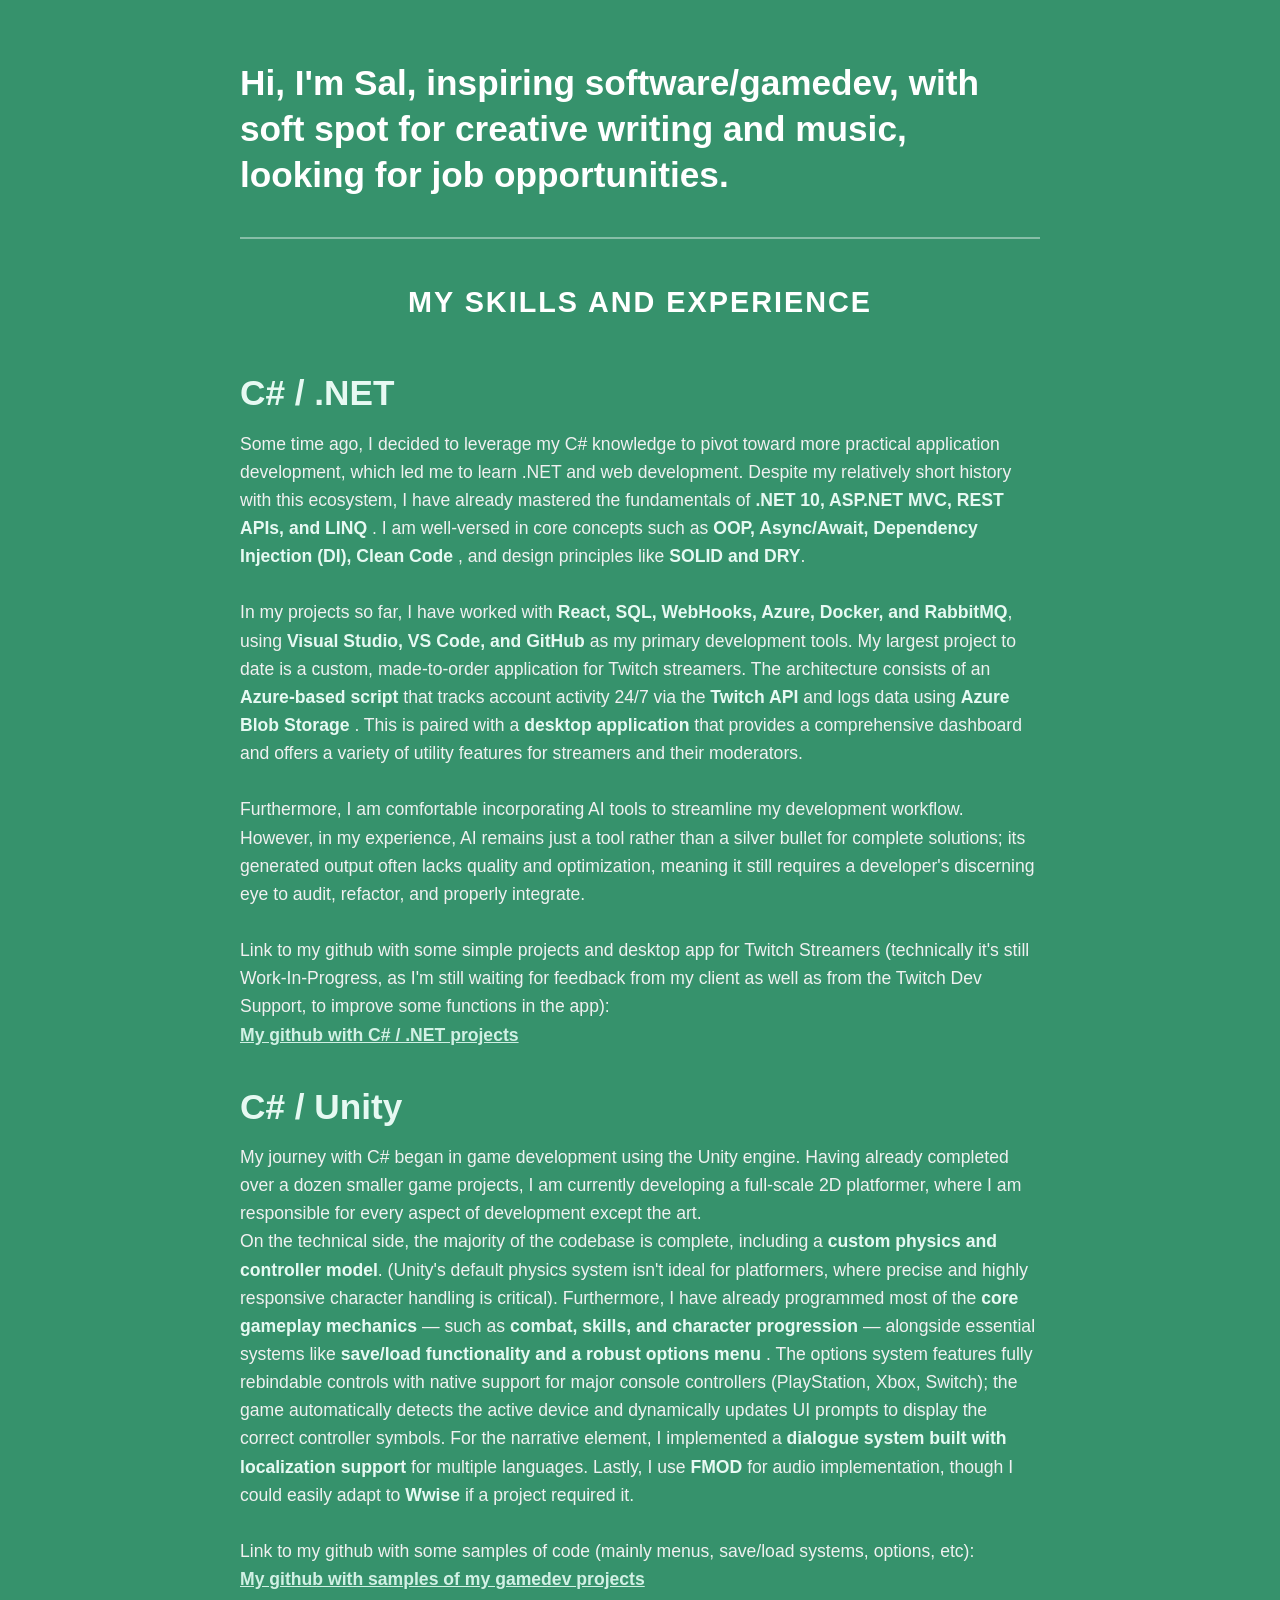
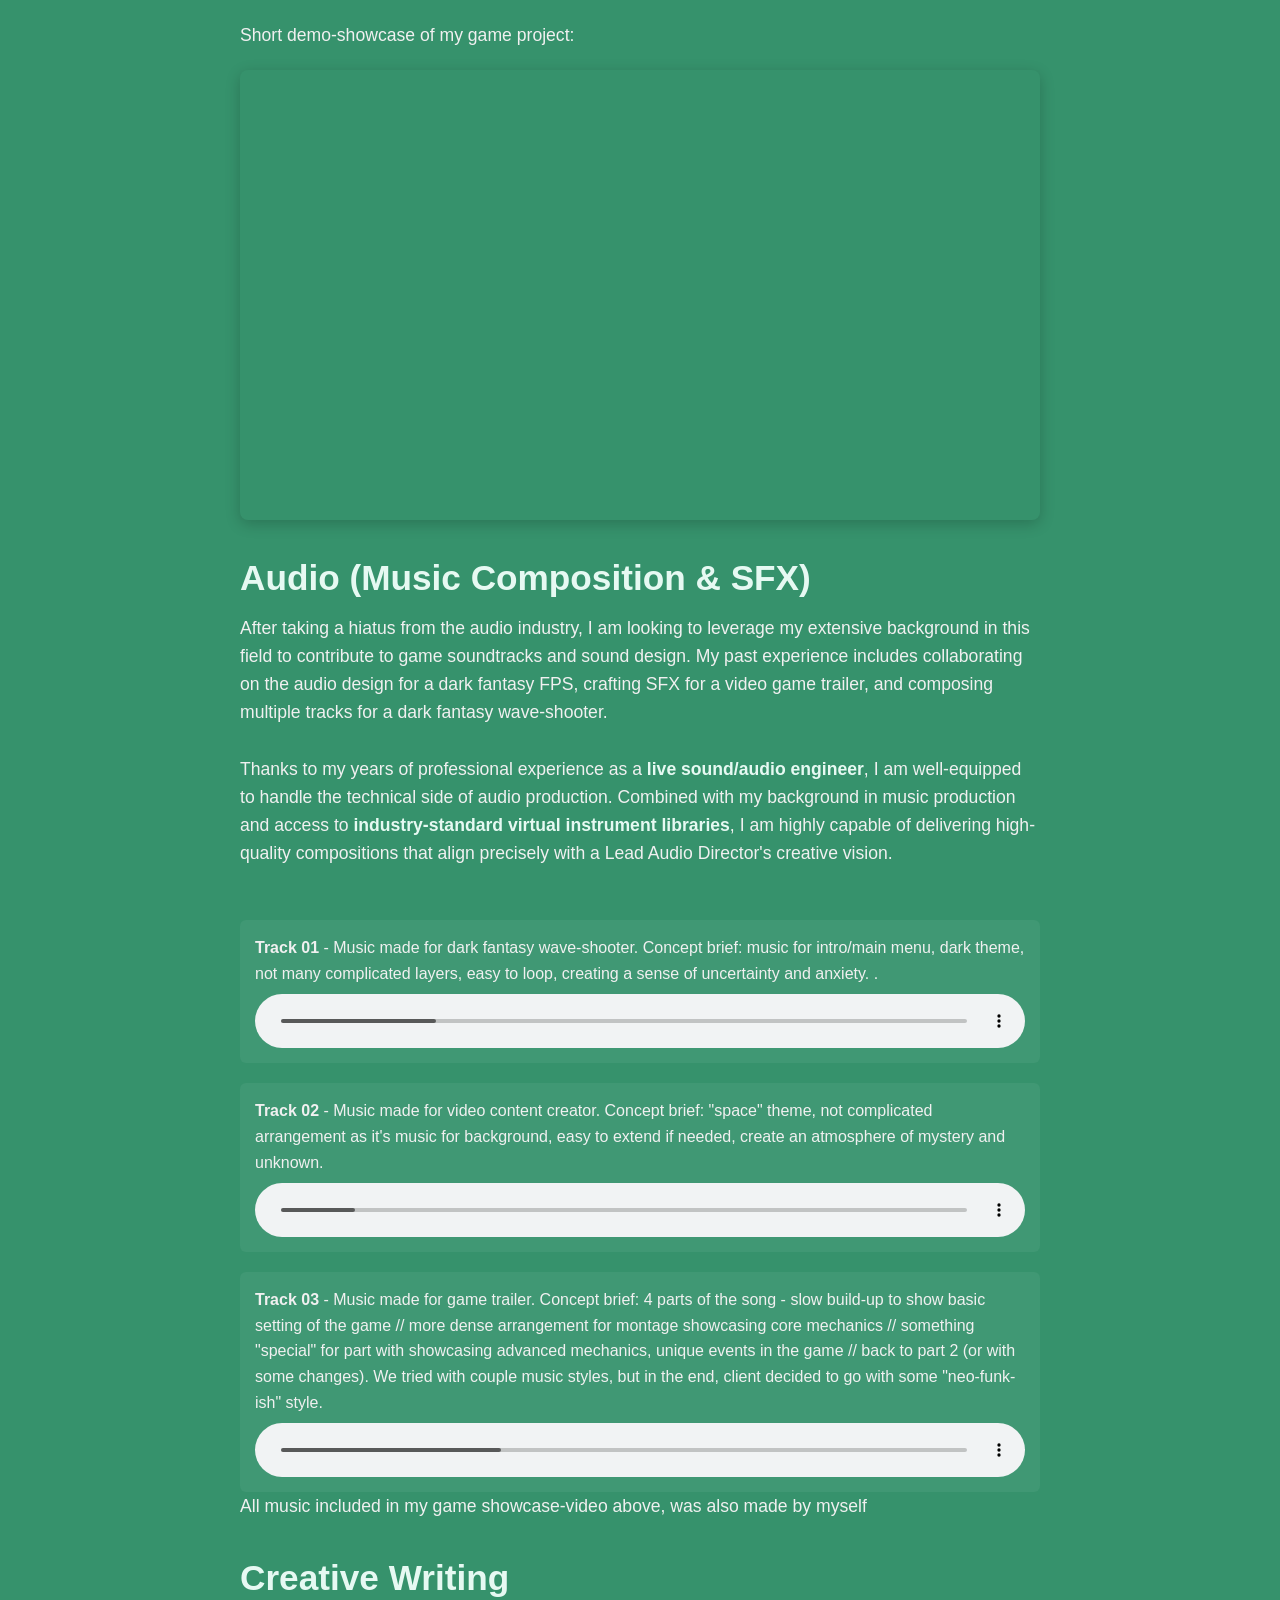
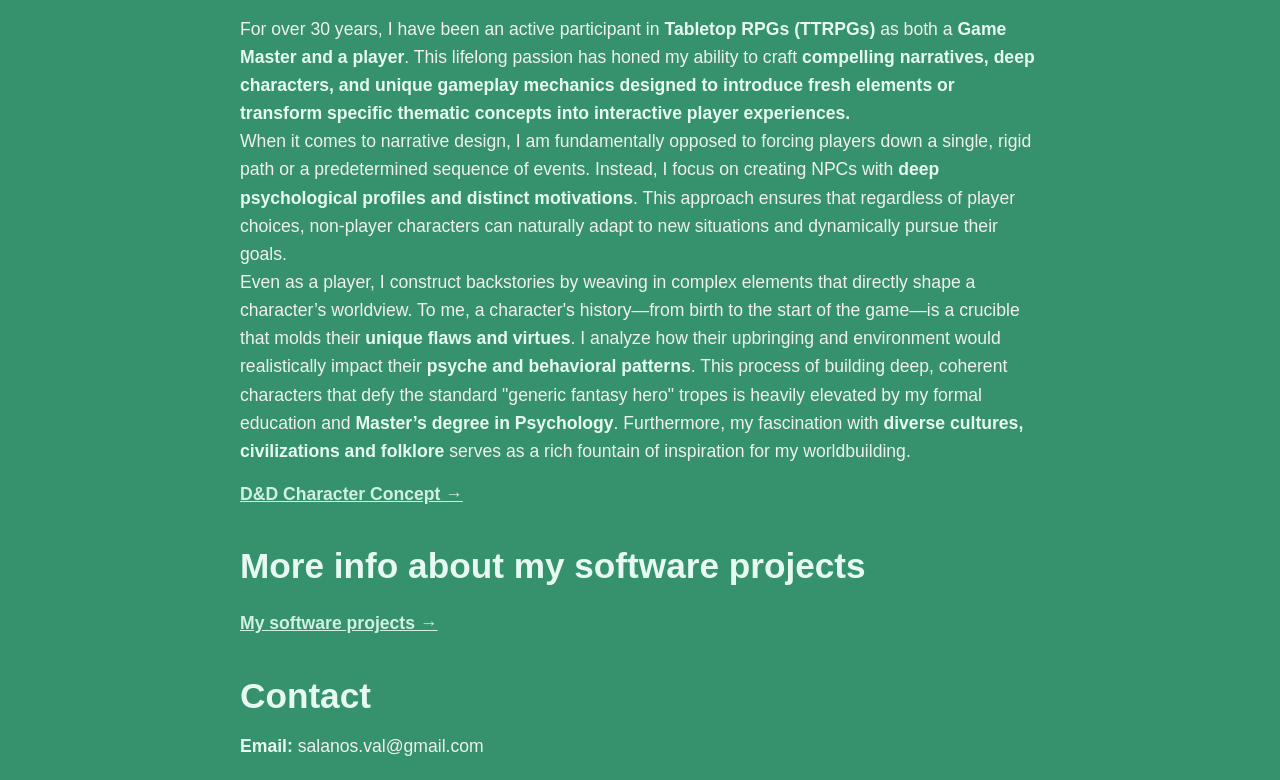
==== index.html @ 5cb264fe "Add files via upload" ====
<!DOCTYPE html>
<html lang="en">

<head>
    <meta charset="UTF-8">
    <meta name="viewport" content="width=device-width, initial-scale=1.0">
    <title>Sal - Portfolio</title>
    <!-- CSS Connection-->
    <link rel="stylesheet" href="style.css">
</head>

<body>

    <!-- Main container -->
    <div class="container">

        <!-- Title -->
        <header>
            <h1>Hi, I'm Sal, inspiring software/gamedev, with soft spot for creative writing and music, looking for job
                opportunities.</h1>
        </header>

        <hr>

        <!-- Main content -->
        <main>
            <h2 class="section-title">My skills and experience</h2>

            <section class="skills-container">

                <!-- Paragraph 1 -->
                <div class="skill-box">
                    <h3>C# / .NET</h3>
                    <p>Some time ago, I decided to leverage my C# knowledge to pivot toward more practical application
                        development, which led me to learn .NET and web development. Despite my relatively short history
                        with this ecosystem, I have already mastered the fundamentals of <strong>.NET 10, ASP.NET MVC,
                            REST APIs, and LINQ </strong>. I am well-versed in core concepts such as <strong>OOP,
                            Async/Await, Dependency Injection (DI), Clean Code </strong>, and design principles like
                        <strong>SOLID and DRY</strong>. <br><br>
                        In my projects so far, I have worked with <strong>React, SQL, WebHooks, Azure, Docker, and
                            RabbitMQ</strong>, using <strong>Visual Studio, VS Code, and GitHub </strong> as my primary
                        development tools. My largest project to date is a custom, made-to-order application for Twitch
                        streamers. The architecture consists of an <strong>Azure-based script </strong> that tracks
                        account activity 24/7 via the <strong>Twitch API </strong>and logs data using <strong>Azure Blob
                            Storage </strong>. This is paired with a <strong>desktop application </strong> that provides
                        a comprehensive dashboard and offers a variety of utility features for streamers and their
                        moderators. <br><br>
                        Furthermore, I am comfortable incorporating AI tools to streamline my development workflow.
                        However, in my experience, AI remains just a tool rather than a silver bullet for complete
                        solutions; its generated output often lacks quality and optimization, meaning it still requires
                        a developer's discerning eye to audit, refactor, and properly integrate. <br><br>
                        Link to my github with some simple projects and desktop app for Twitch Streamers (technically
                        it's still Work-In-Progress, as I'm still waiting for feedback from my client as well
                        as from the Twitch Dev Support, to improve some functions in the app): <br>
                        <a href="https://github.com/Sal-val" target="_blank" rel="noopener noreferrer">My github with C#
                            / .NET projects</a>
                    </p>
                </div>

                <!-- Paragraph 2 -->
                <div class="skill-box">
                    <h3>C# / Unity</h3>
                    <p>My journey with C# began in game development using the Unity engine. Having already completed
                        over a dozen smaller game projects, I am currently developing a full-scale 2D platformer, where
                        I am responsible for every aspect of development except the art.<br>
                        On the technical side, the majority of the codebase is complete, including a <strong>custom
                            physics and controller model</strong>. (Unity's default physics system isn't ideal for
                        platformers, where precise and highly responsive character handling is critical). Furthermore, I
                        have already programmed most of the <strong>core gameplay mechanics</strong> — such as
                        <strong>combat, skills, and character progression </strong> — alongside essential systems like
                        <strong>save/load functionality and a robust options menu</strong> . The options system features
                        fully rebindable controls with native support for major console controllers (PlayStation, Xbox,
                        Switch); the game automatically detects the active device and dynamically updates UI prompts to
                        display the correct controller symbols. For the narrative element, I implemented a
                        <strong>dialogue system built with localization support </strong> for multiple languages.
                        Lastly, I use <strong>FMOD </strong> for audio implementation, though I could easily adapt to
                        <strong>Wwise</strong> if a project required it.<br><br>
                        Link to my github with some samples of code (mainly menus, save/load systems, options, etc):
                        <br>
                        <a href="https://github.com/SalFP/GameSystemsDemo" target="_blank" rel="noopener noreferrer">My
                            github with samples of my gamedev projects</a> <br><br>
                        Short demo-showcase of my game project:
                    <div class="video-container">
                        <iframe src="https://www.youtube.com/embed/nb6JgPd97Bw?si=UVcmjcU9KW0MwGt6"
                            allowfullscreen></iframe>
                    </div>
                    </p>
                </div>

                <!-- Paragraph 3 -->
                <div class="skill-box">
                    <h3>Audio (Music Composition & SFX)</h3>
                    <p>After taking a hiatus from the audio industry, I am looking to leverage my extensive background
                        in this field to contribute to game soundtracks and sound design. My past experience includes
                        collaborating on the audio design for a dark fantasy FPS, crafting SFX for a video game trailer,
                        and composing multiple tracks for a dark fantasy wave-shooter.<br><br>
                        Thanks to my years of professional experience as a<strong> live sound/audio engineer</strong>, I
                        am well-equipped to handle the technical side of audio production. Combined with my background
                        in music production and access to <strong>industry-standard virtual instrument
                            libraries</strong>, I am highly capable of delivering high-quality compositions that align
                        precisely with a Lead Audio Director's creative vision.<br><br></p>

                    <div class="audio-tracks-container">

                        <!-- Track 1 -->
                        <div class="audio-item">
                            <span class="audio-track-title"><strong>Track 01</strong> - Music made for dark fantasy
                                wave-shooter. Concept brief: music for intro/main menu, dark theme, not many complicated
                                layers, easy to loop, creating a sense of uncertainty and anxiety.
                                .</span>
                            <audio controls>
                                <source src="audio/intro.mp3" type="audio/mp3">
                                Your browser doesn't support audio player.
                            </audio>
                        </div>

                        <!-- Track 2 -->
                        <div class="audio-item">
                            <span class="audio-track-title"><strong>Track 02</strong> - Music made for video content
                                creator. Concept brief: "space" theme, not complicated arrangement as it's music for
                                background, easy to extend if needed, create an atmosphere of mystery and unknown.
                            </span>
                            <audio controls>
                                <source src="audio/sr.mp3" type="audio/mp3">
                                Your browser doesn't support audio player.
                            </audio>
                        </div>

                        <!-- Track 3 -->
                        <div class="audio-item">
                            <span class="audio-track-title"><strong>Track 03</strong> - Music made for game trailer.
                                Concept brief: 4 parts of the song - slow build-up to show basic setting of the game //
                                more dense arrangement for montage showcasing core mechanics // something "special" for
                                part with showcasing advanced mechanics, unique events in the game // back to part 2 (or
                                with some changes). We tried with couple music styles, but in the end, client decided to
                                go with some "neo-funk-ish" style.
                            </span>
                            <audio controls>
                                <source src="audio/trailer.mp3" type="audio/mp3">
                                Your browser doesn't support audio player.
                            </audio>
                        </div>

                    </div>
                    <p>All music included in my game showcase-video above, was also made by myself</p>
                </div>

                <!-- Paragraph 4 -->
                <div class="skill-box">
                    <h3>Creative Writing</h3>
                    <p>For over 30 years, I have been an active participant in <strong>Tabletop RPGs (TTRPGs)</strong>
                        as both a <strong>Game
                            Master and a player</strong>. This lifelong passion has honed my ability to craft
                        <strong>compelling narratives,
                            deep characters, and unique gameplay mechanics designed to introduce fresh elements or
                            transform
                            specific thematic concepts into interactive player experiences.</strong><br>
                        When it comes to narrative design, I am fundamentally opposed to forcing players down a single,
                        rigid path or a predetermined sequence of events. Instead, I focus on creating NPCs with
                        <strong>deep
                            psychological profiles and distinct motivations</strong>. This approach ensures that
                        regardless of player
                        choices, non-player characters can naturally adapt to new situations and dynamically pursue
                        their goals.<br>
                        Even as a player, I construct backstories by weaving in complex elements that directly shape a
                        character’s worldview. To me, a character's history—from birth to the start of the game—is a
                        crucible that molds their <strong>unique flaws and virtues</strong>. I analyze how their
                        upbringing and
                        environment would realistically impact their <strong>psyche and behavioral patterns</strong>.
                        This process of
                        building deep, coherent characters that defy the standard "generic fantasy hero" tropes is
                        heavily elevated by my formal education and <strong>Master’s degree in Psychology</strong>.
                        Furthermore, my
                        fascination with <strong>diverse cultures, civilizations and folklore </strong>serves as a rich
                        fountain of inspiration for
                        my worldbuilding.</p>
                    <p style="margin-top: 15px;">
                        <a href="dndcharacterconcept.html">D&D Character Concept &rarr;</a>
                    </p>
                </div>

                <!-- Paragraph 5 -->
                <div class="skill-box">
                    <h3>More info about my software projects</h3>
                    <p style="margin-top: 15px;">
                        <a href="SMS.html">My software projects &rarr;</a>
                    </p>
                </div>


                <!-- Paragraph 6 -->
                <div class="skill-box">
                    <h3>Contact</h3>
                    <p><strong>Email:</strong> salanos.val@gmail.com</p>
                </div>

            </section>
        </main>

    </div>

</body>

</html>
---- style.css ----
/* Reset default browser margins */
* {
    margin: 0;
    padding: 0;
    box-sizing: border-box;
}

/* Global settings */
body {
    background-color: #36926c; 
    color: #ffffff; 
    font-family: 'Segoe UI', Tahoma, Geneva, Verdana, sans-serif; 
    line-height: 1.6;
    padding: 20px;
}

/* Main container */
.container {
    max-width: 800px;
    margin: 0 auto; 
    padding-top: 40px; 
}

/* H1 Header */
header h1 {
    font-size: 2.2rem;
    font-weight: bold;
    line-height: 1.3;
}

hr {
    border: 0;
    height: 2px;
    background-color: rgba(255, 255, 255, 0.4); 
    margin: 40px 0; 
}

/* Centered section title */
.section-title {
    text-align: center;
    font-size: 1.8rem;
    margin-bottom: 40px;
    text-transform: uppercase; 
    letter-spacing: 2px; 
}

/* Skills containers */
.skills-container {
    display: flex;
    flex-direction: column;
    gap: 30px; 
}

/* H3 Header */
.skill-box h3 {
    font-size: 2.2rem;
    font-weight: bold;
    margin-bottom: 8px;
    color: #e6f9f2;
}

/* Normal text */
.skill-box p {
    font-size: 1.1rem;
    color: #f0f0f0; 
}

/* Bold style */
.skill-box p strong {
    color: #e6f9f2; 
    font-weight: 700; 
}

/* RWD: Fit for mobiles (screens less than 600px) */
@media (max-width: 600px) {
    header h1 {
        font-size: 1.6rem; /* smaller title on mobiles */
    }
    
    .section-title {
        font-size: 1.4rem;
    }
}

/* YT container with 16:9 proportions */
.video-container {
    position: relative;
    padding-bottom: 56.25%; /* Proportions 16:9 (9 / 16 = 0.5625) */
    height: 0;
    overflow: hidden;
    margin-top: 20px; 
    border-radius: 8px; 
    box-shadow: 0 4px 15px rgba(0, 0, 0, 0.2); 
}

.video-container iframe {
    position: absolute;
    top: 0;
    left: 0;
    width: 100%;
    height: 100%;
    border: 0;
}

/* audio container */
.audio-tracks-container {
    margin-top: 25px;
    display: flex;
    flex-direction: column;
    gap: 20px; 
}

/* text + audio player */
.audio-item {
    display: flex;
    flex-direction: column;
    gap: 8px; 
    background-color: rgba(255, 255, 255, 0.05);
    padding: 15px;
    border-radius: 6px;
}

/* Song description */
.audio-track-title {
    font-size: 1rem;
    color: #f0f0f0;
}

/* Audio Player */
.audio-item audio {
    width: 100%; 
    display: block;
}

/* Style for links */
a {
    color: #d1f0e4; 
    text-decoration: underline; 
    font-weight: bold;
    transition: color 0.2s ease; 
}

/* mouseover */
a:hover {
    color: #ffffff; 
}

/* Back Button */
.back-btn {
    display: inline-block;
    text-decoration: none;
    background-color: rgba(255, 255, 255, 0.1);
    padding: 8px 16px;
    border-radius: 4px;
    font-size: 0.9rem;
    transition: background-color 0.2s ease, color 0.2s ease;
}

.back-btn:hover {
    background-color: #d1f0e4;
    color: #36926c; 
}

/* Creative Writing subpage formating */
.story-content h2 {
    font-size: 1.6rem;
    color: #d1f0e4;
    margin-bottom: 20px;
}

.story-content p {
    margin-bottom: 20px;
    font-size: 1.1rem;
    text-align: justify;
}

/* Scroll to Top Button */
#scrollToTopBtn {
    position: fixed;
    bottom: 30px;
    right: 30px;
    z-index: 99;
    background-color: #d1f0e4;
    color: #36926c;
    border: none;
    outline: none;
    cursor: pointer;
    width: 45px;
    height: 45px;
    border-radius: 50%; 
    font-size: 1.3rem;
    font-weight: bold;
    box-shadow: 0 4px 10px rgba(0, 0, 0, 0.3);
    
    opacity: 0;
    visibility: hidden;
    transition: opacity 0.3s ease, visibility 0.3s ease, transform 0.2s ease;
}

#scrollToTopBtn.show {
    opacity: 1;
    visibility: visible;
}

#scrollToTopBtn:hover {
    transform: scale(1.1); 
    background-color: #ffffff;
}



.inspiration-gallery {
    margin-top: 40px;
    margin-bottom: 60px; 
}

.gallery-title {
    font-size: 1.6rem;
    color: #d1f0e4;
    margin-bottom: 10px;
}

.gallery-intro {
    font-size: 1.1rem;
    margin-bottom: 30px;
    color: #f0f0f0;
}

/* Gallery container */
.gallery-grid {
    width: 100%;
    text-align: center; 
    letter-spacing: -4px; 
}

/* Image + description */
.gallery-item {
    display: inline-block;
    vertical-align: top;
    width: 31%; 
    margin: 1%;
    background-color: rgba(255, 255, 255, 0.05); 
    padding: 10px;
    border-radius: 6px;
    letter-spacing: normal; 
    text-align: left; 
    box-shadow: 0 4px 8px rgba(0, 0, 0, 0.15);
}

/* Gallery Image */
.gallery-item img {
    width: 100%;
    height: 200px; 
    object-fit: cover; 
    border-radius: 4px;
    display: block;
    margin-bottom: 10px;
}

/* Image description */
.gallery-caption {
    font-size: 0.9rem;
    color: #e0e0e0;
    line-height: 1.4;
    margin-bottom: 0 !important; 
}

/* RWD: Gallery resize for tablets */
@media (max-width: 768px) {
    .gallery-item {
        width: 48%; 
        margin: 1%;
    }
}

/* RWD: Gallery resize for mobiles */
@media (max-width: 480px) {
    .gallery-item {
        width: 98%; 
        margin: 1% 0;
    }
    .gallery-item img {
        height: auto; 
        max-height: 300px;
    }
}



.gallery-item img {
    cursor: zoom-in;
    transition: opacity 0.2s ease;
}

.gallery-item img:hover {
    opacity: 0.9; 
}

/* Modal background */
.modal {
    display: none; 
    position: fixed;
    z-index: 1000; 
    left: 0;
    top: 0;
    width: 100%;
    height: 100%;
    overflow: hidden;
    background-color: rgba(0, 0, 0, 0.9); 
    cursor: zoom-out; 
}

/* Zoomed in image */
.modal-content {
    margin: auto;
    display: block;
    position: absolute;
    top: 50%;
    left: 50%;
    transform: translate(-50%, -50%); 
    max-width: 90%; 
    max-height: 85%; 
    object-fit: contain; 
    border-radius: 4px;
    box-shadow: 0 4px 30px rgba(0, 0, 0, 0.5);
    
    animation: zoomIn 0.25s ease-out;
}

/* Close (x) button */
.modal-close {
    position: absolute;
    top: 20px;
    right: 35px;
    color: #ffffff;
    font-size: 40px;
    font-weight: bold;
    cursor: pointer;
    transition: color 0.2s ease;
    z-index: 1001;
}

.modal-close:hover {
    color: #d1f0e4;
}

/* Zoom in animation */
@keyframes zoomIn {
    from { transform: translate(-50%, -50%) scale(0.95); opacity: 0; }
    to { transform: translate(-50%, -50%) scale(1); opacity: 1; }
}

/* RWD: Resize image for mobiles */
@media (max-width: 480px) {
    .modal-content {
        max-width: 95%;
        max-height: 75%;
    }
    .modal-close {
        top: 15px;
        right: 20px;
        font-size: 35px;
    }
}
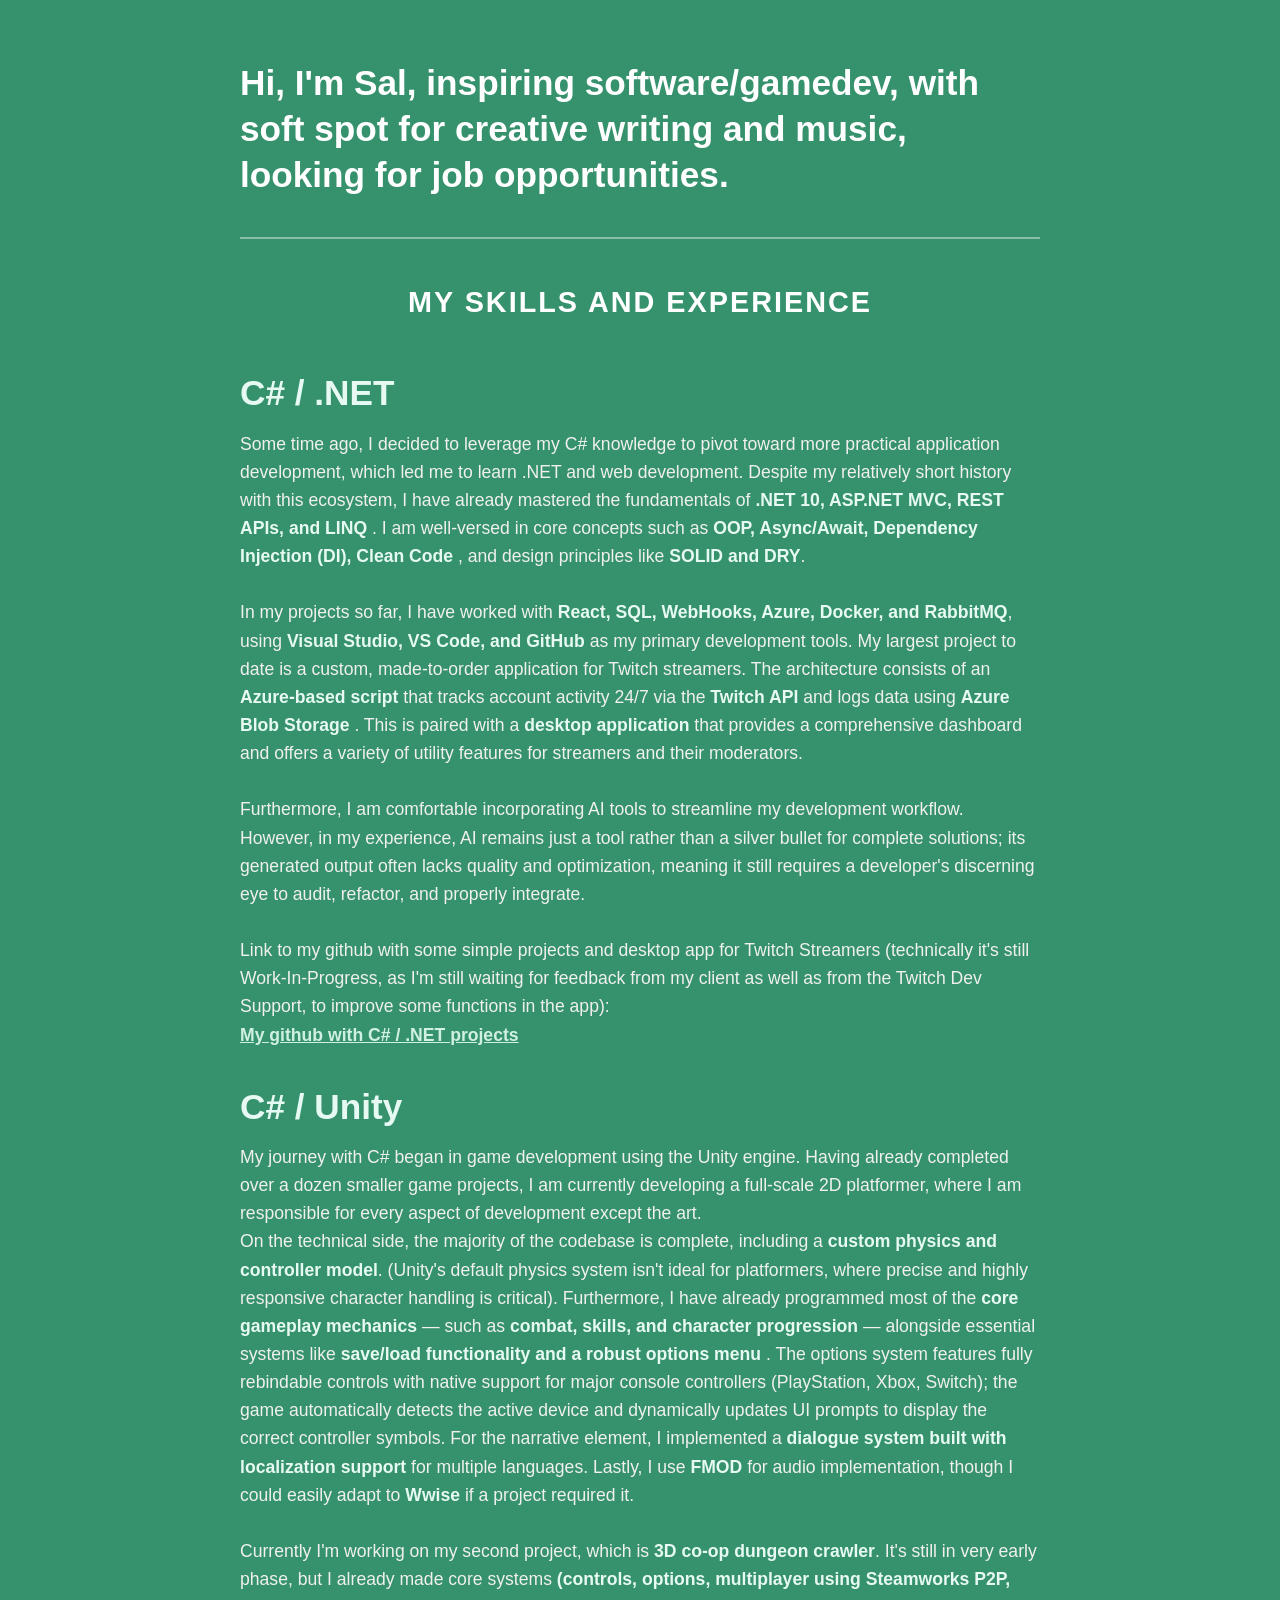
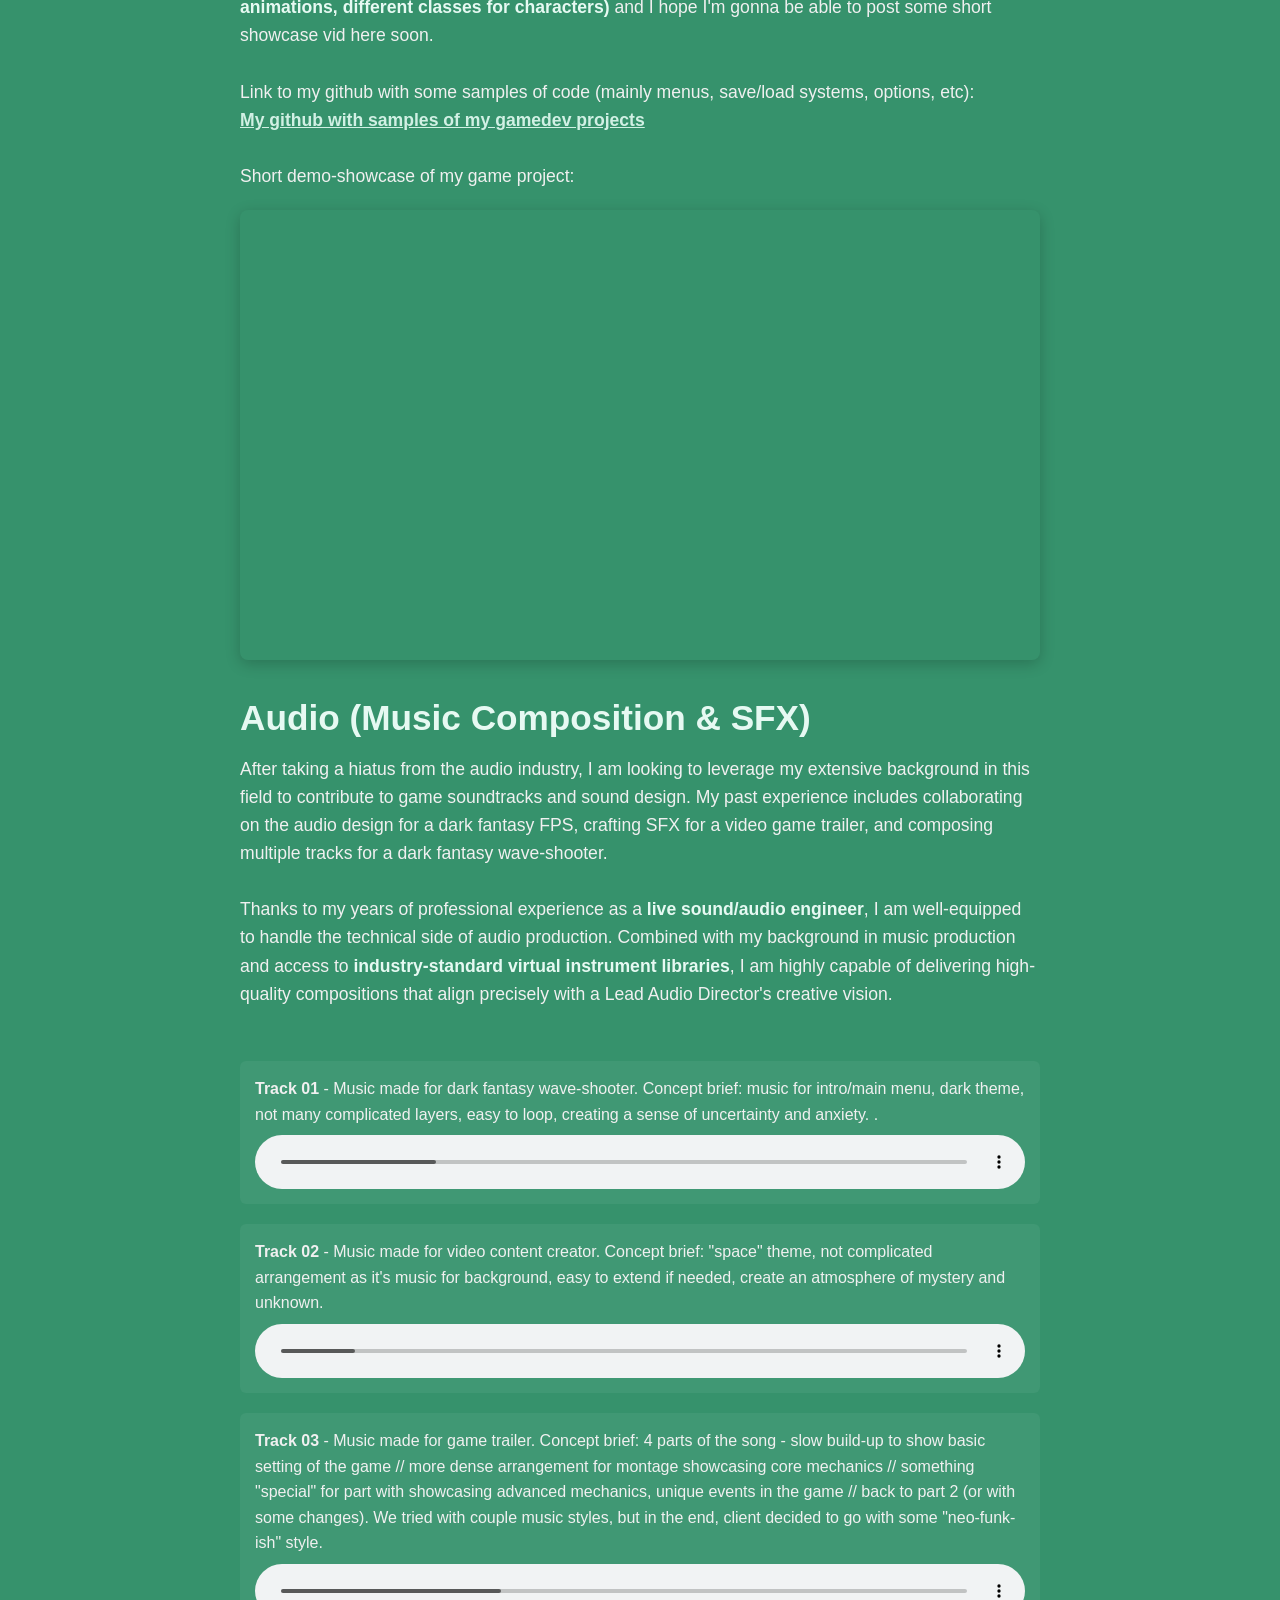
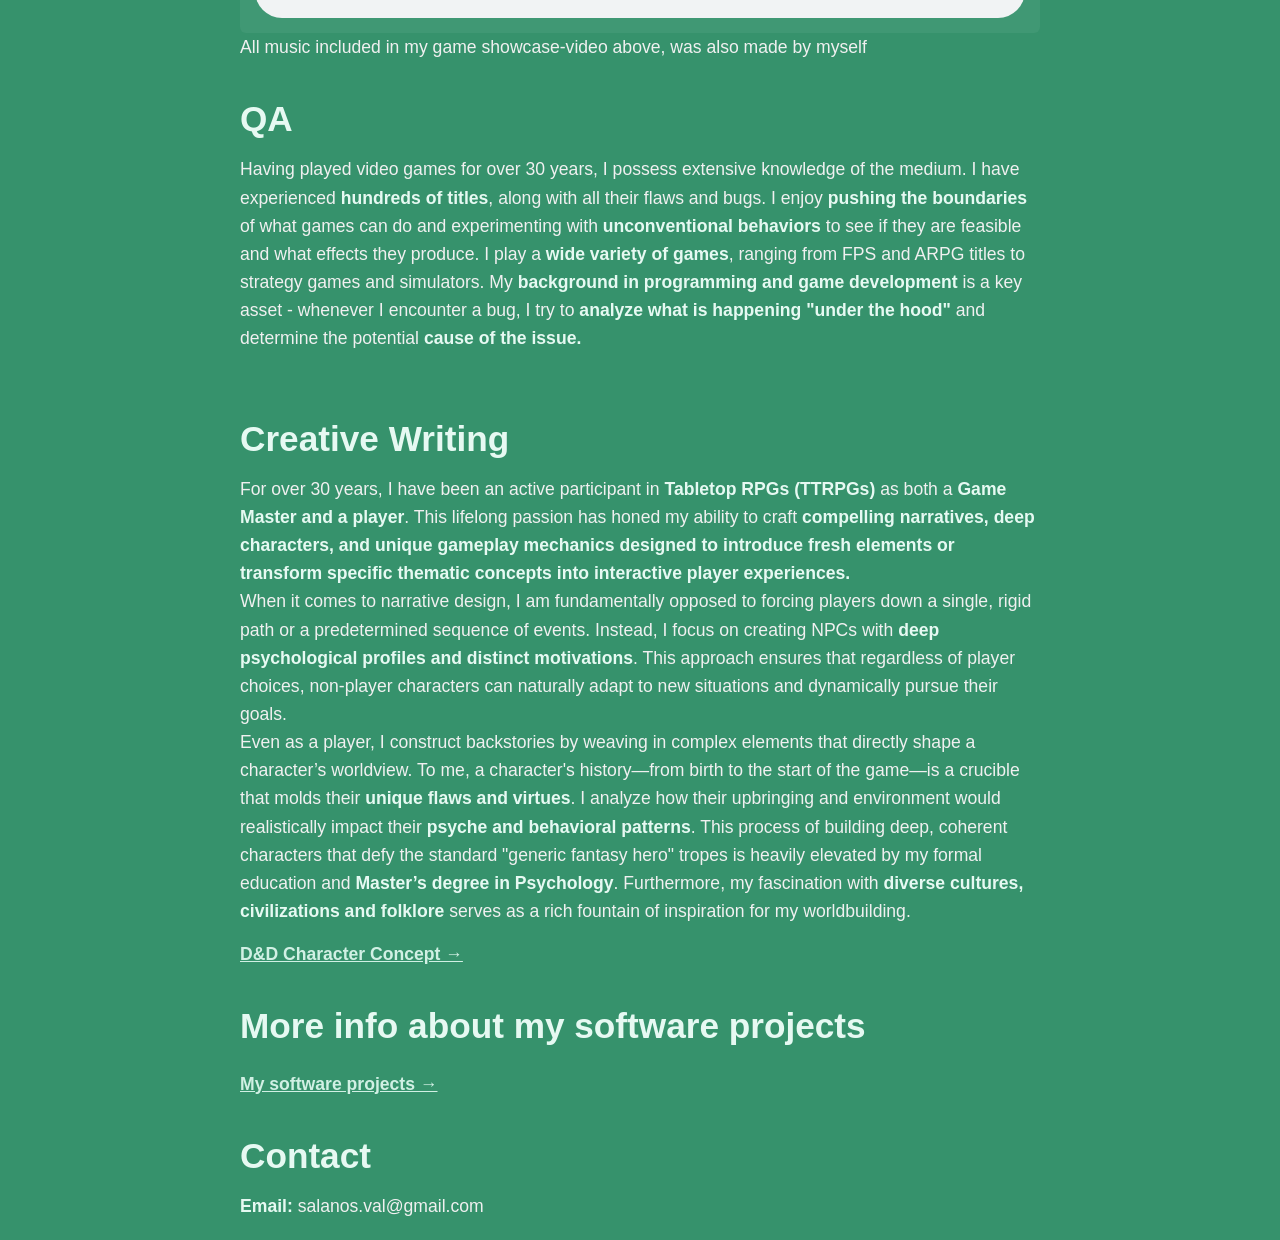
==== commit 37a0e00b: "Add files via upload" ====
--- a/index.html
+++ b/index.html
@@ -75,6 +75,10 @@
                         <strong>dialogue system built with localization support </strong> for multiple languages.
                         Lastly, I use <strong>FMOD </strong> for audio implementation, though I could easily adapt to
                         <strong>Wwise</strong> if a project required it.<br><br>
+                        Currently I'm working on my second project, which is <strong>3D co-op dungeon crawler</strong>. It's still in very 
+                        early phase, but I already made core systems <strong>(controls, options, multiplayer using Steamworks P2P, 
+                        animations, different classes for characters)</strong> and I hope I'm gonna be able to post some short 
+                        showcase vid here soon.<br><br>
                         Link to my github with some samples of code (mainly menus, save/load systems, options, etc):
                         <br>
                         <a href="https://github.com/SalFP/GameSystemsDemo" target="_blank" rel="noopener noreferrer">My
@@ -146,6 +150,20 @@
                 </div>
 
                 <!-- Paragraph 4 -->
+                <div class="skill-box">
+                    <h3>QA</h3>
+                    <p>Having played video games for over 30 years, I possess extensive knowledge of the medium. I have experienced 
+                        <strong>hundreds of titles</strong>, along with all their flaws and bugs. I enjoy <strong>pushing the boundaries 
+                        </strong>of what games can do and experimenting with <strong>unconventional behaviors</strong> to see if they 
+                        are feasible and what effects they produce. I play a <strong>wide variety of games</strong>, ranging from FPS 
+                        and ARPG titles to strategy games and simulators. My <strong>background in programming and game development</strong> 
+                        is a key asset - whenever I encounter a bug, I try to <strong>analyze what is happening "under the hood"</strong> 
+                        and determine the potential <strong>cause of the issue.</strong><br><br>                       
+                    </p>
+                    
+                </div>
+
+                <!-- Paragraph 5 -->
                 <div class="skill-box">
                     <h3>Creative Writing</h3>
                     <p>For over 30 years, I have been an active participant in <strong>Tabletop RPGs (TTRPGs)</strong>
@@ -179,7 +197,7 @@
                     </p>
                 </div>
 
-                <!-- Paragraph 5 -->
+                <!-- Paragraph 6 -->
                 <div class="skill-box">
                     <h3>More info about my software projects</h3>
                     <p style="margin-top: 15px;">
@@ -188,7 +206,7 @@
                 </div>
 
 
-                <!-- Paragraph 6 -->
+                <!-- Paragraph 7 -->
                 <div class="skill-box">
                     <h3>Contact</h3>
                     <p><strong>Email:</strong> salanos.val@gmail.com</p>
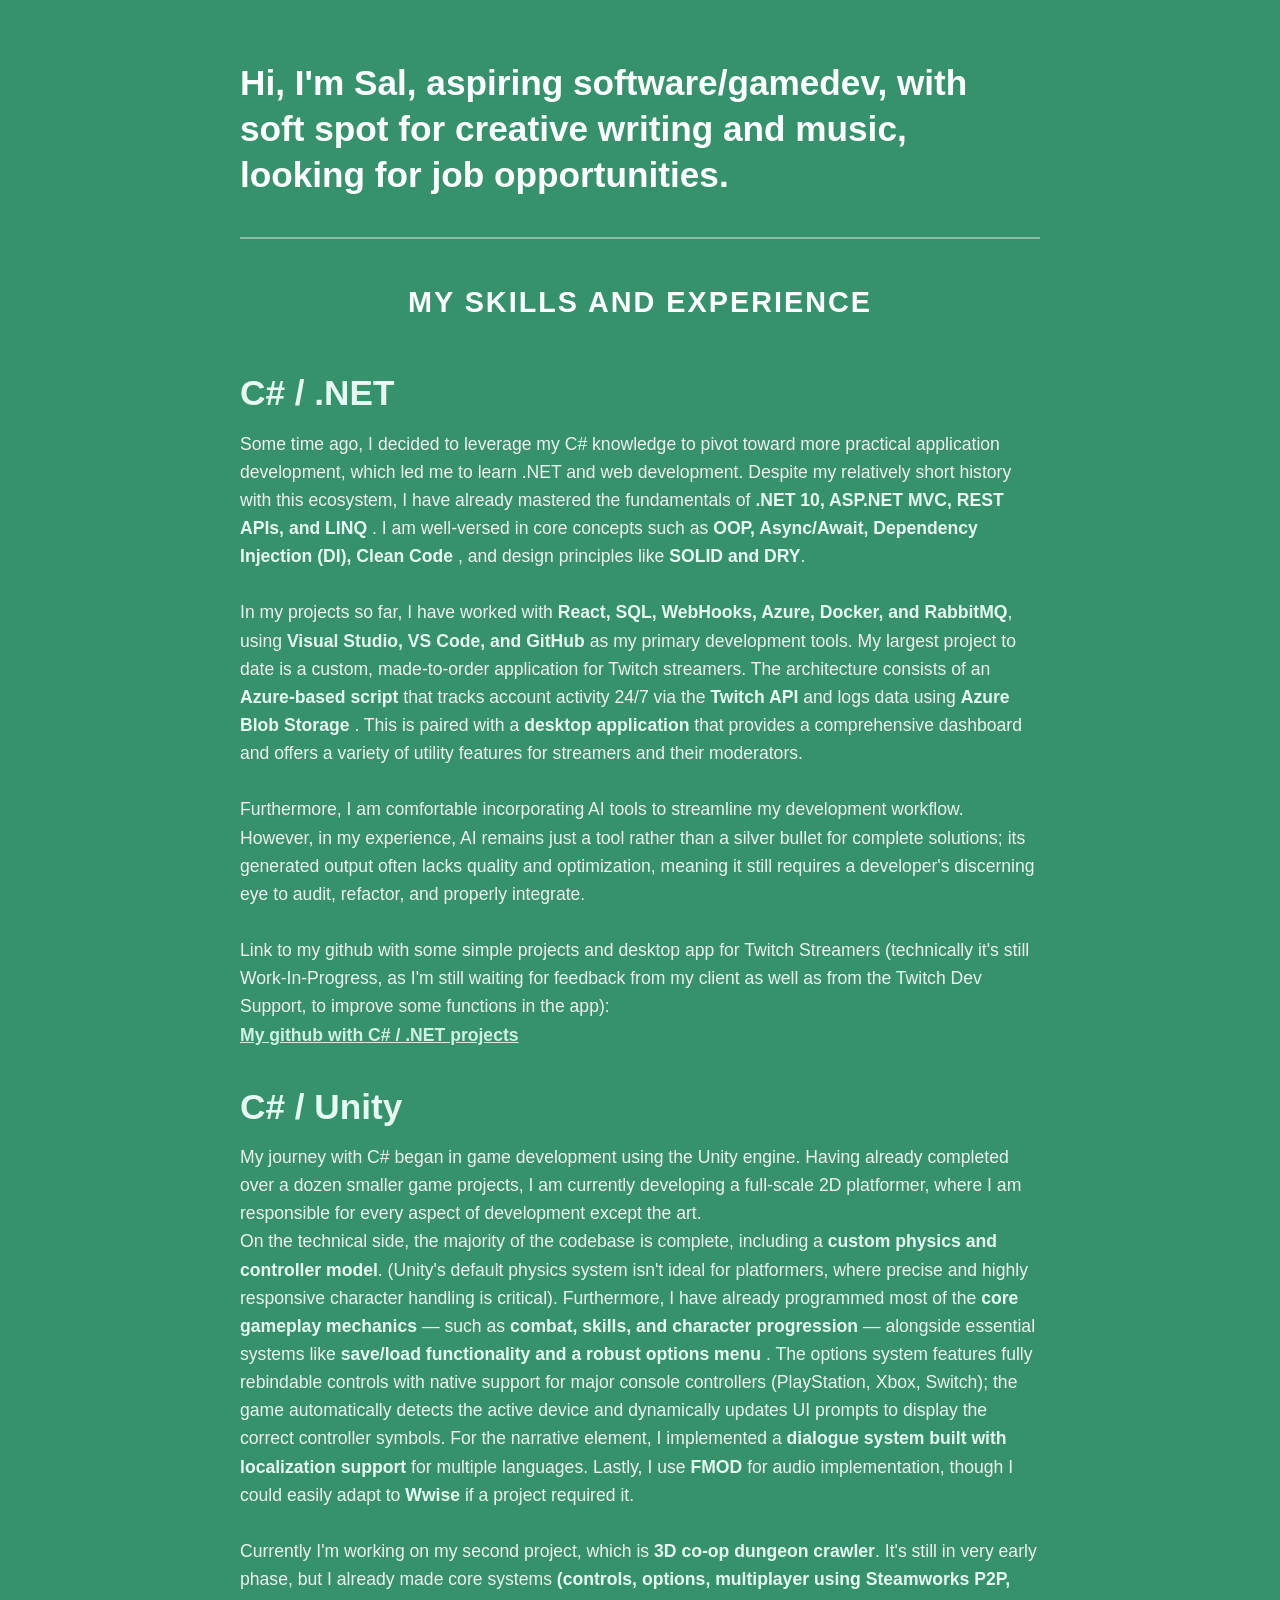
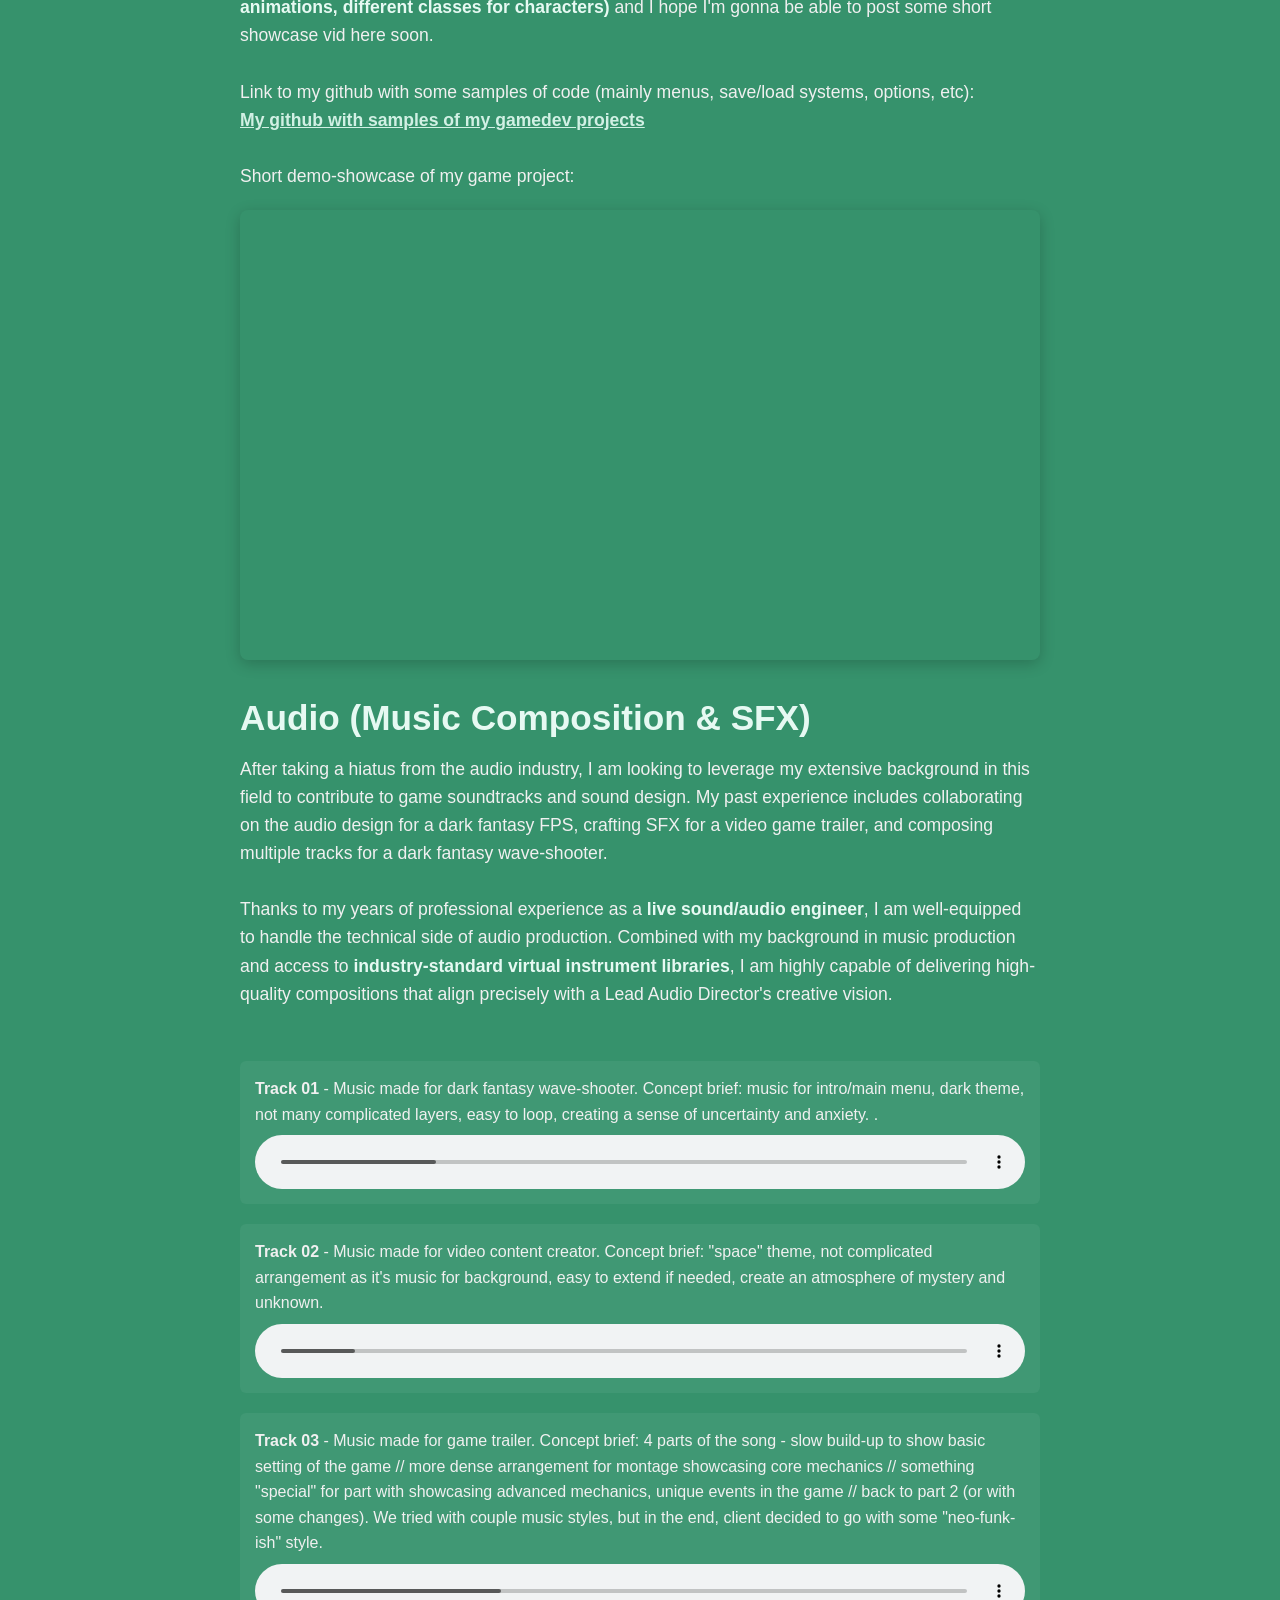
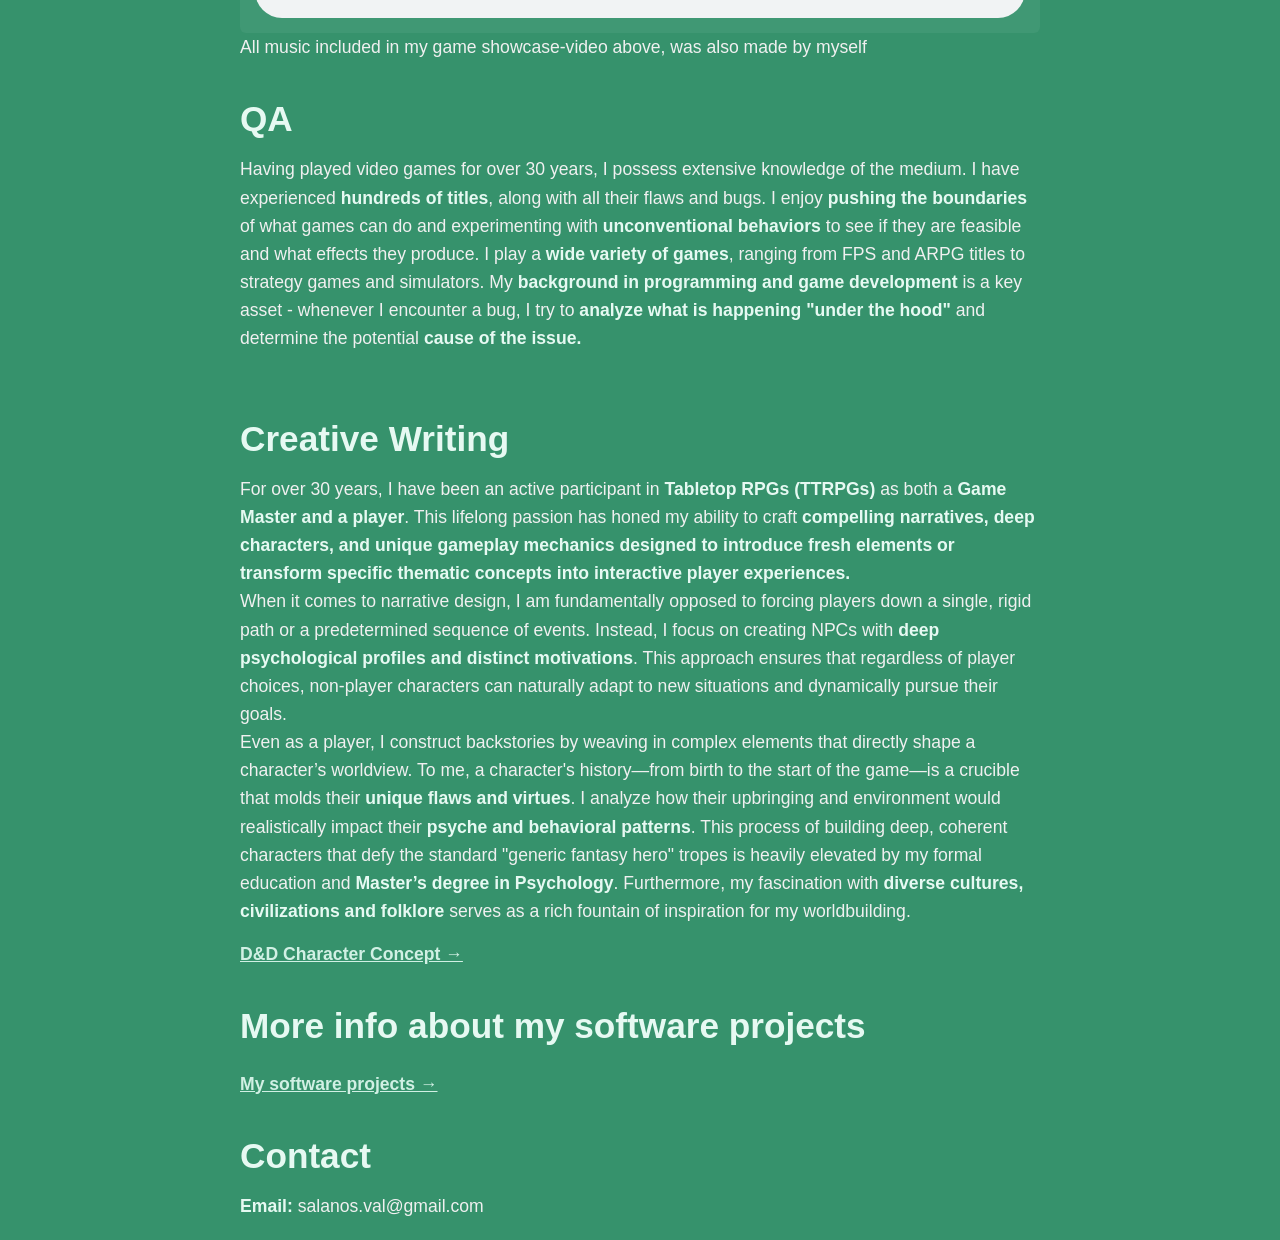
==== commit 2bf3d318: "Add files via upload" ====
--- a/index.html
+++ b/index.html
@@ -16,7 +16,7 @@
 
         <!-- Title -->
         <header>
-            <h1>Hi, I'm Sal, inspiring software/gamedev, with soft spot for creative writing and music, looking for job
+            <h1>Hi, I'm Sal, aspiring software/gamedev, with soft spot for creative writing and music, looking for job
                 opportunities.</h1>
         </header>
 
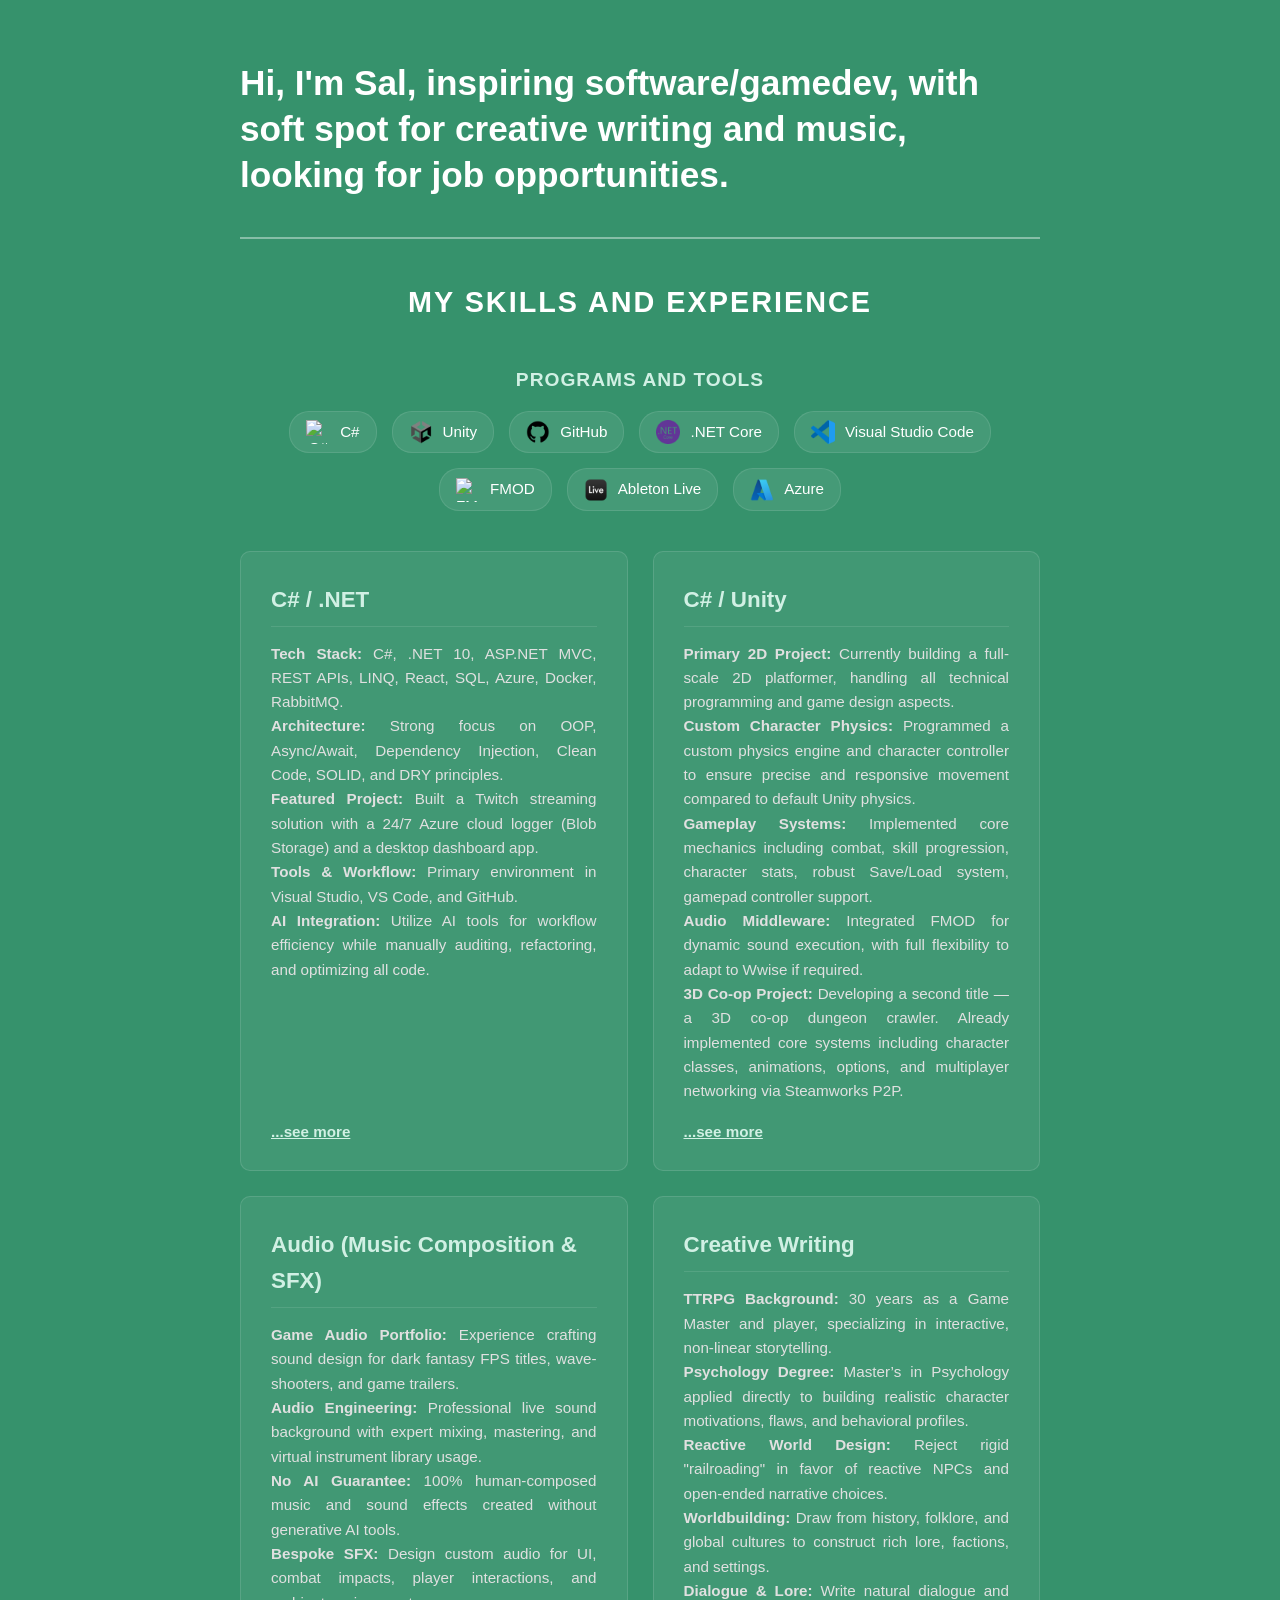
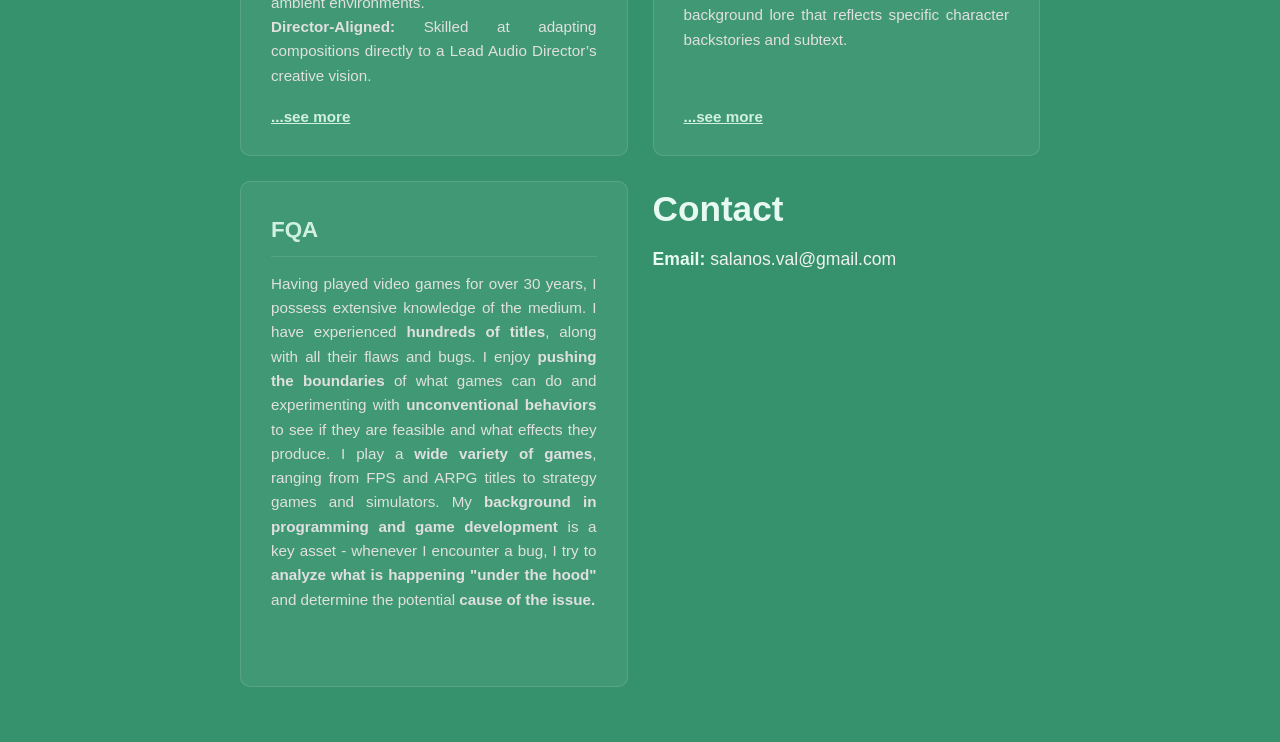
==== commit ada6230f: "Add files via upload" ====
--- a/index.html
+++ b/index.html
@@ -5,32 +5,186 @@
     <meta charset="UTF-8">
     <meta name="viewport" content="width=device-width, initial-scale=1.0">
     <title>Sal - Portfolio</title>
-    <!-- CSS Connection-->
     <link rel="stylesheet" href="style.css">
 </head>
 
 <body>
 
-    <!-- Main container -->
     <div class="container">
 
-        <!-- Title -->
+        <!-- Main Header -->
         <header>
-            <h1>Hi, I'm Sal, aspiring software/gamedev, with soft spot for creative writing and music, looking for job
+            <h1>Hi, I'm Sal, inspiring software/gamedev, with soft spot for creative writing and music, looking for job
                 opportunities.</h1>
         </header>
 
         <hr>
 
-        <!-- Main content -->
         <main>
             <h2 class="section-title">My skills and experience</h2>
 
-            <section class="skills-container">
-
-                <!-- Paragraph 1 -->
+            <!-- Tools and programs icons-->
+            <section class="tools-section">
+                <h3>Programs and tools</h3>
+                <div class="tools-grid">
+
+                    <div class="tool-card">
+                        <img src="images/CSharp.png" alt="C#">
+                        <span>C#</span>
+                    </div>
+
+                    <div class="tool-card">
+                        <img src="images/Unity.png" alt="Unity">
+                        <span>Unity</span>
+                    </div>
+
+                    <div class="tool-card">
+                        <img src="images/github.png" alt="GitHub">
+                        <span>GitHub</span>
+                    </div>
+
+                    <div class="tool-card">
+                        <img src="images/NETcore.png" alt="NETCore">
+                        <span>.NET Core</span>
+                    </div>
+
+                    <div class="tool-card">
+                        <img src="images/visualstudiocode.png" alt="VS Code">
+                        <span>Visual Studio Code</span>
+                    </div>
+
+                    <div class="tool-card">
+                        <img src="images/FMODBlack.png" alt="FMOD">
+                        <span>FMOD</span>
+                    </div>
+
+                    <div class="tool-card">
+                        <img src="images/abletonlive.png" alt="Ableton Live">
+                        <span>Ableton Live</span>
+                    </div>
+
+                    <div class="tool-card">
+                        <img src="images/azure.png" alt="Azure">
+                        <span>Azure</span>
+                    </div>
+                </div>
+            </section>
+
+            <!-- 5 Interactive panels (2xX) -->
+            <section class="panels-grid">
+
+                <!-- Panel 1: .NET -->
+                <div class="panel-card" data-target="details-dotnet">
+                    <div>
+                        <h4>C# / .NET</h4>
+                        <p>
+                            <strong>Tech Stack:</strong> C#, .NET 10, ASP.NET MVC, REST APIs, LINQ, React, SQL, Azure,
+                            Docker, RabbitMQ.<br>
+                            <strong>Architecture: </strong>Strong focus on OOP, Async/Await, Dependency Injection, Clean
+                            Code, SOLID, and DRY principles. <br>
+                            <strong>Featured Project:</strong> Built a Twitch streaming solution with a 24/7 Azure cloud
+                            logger (Blob Storage) and a desktop dashboard app.<br>
+                            <strong>Tools & Workflow:</strong> Primary environment in Visual Studio, VS Code, and
+                            GitHub.<br>
+                            <strong>AI Integration:</strong> Utilize AI tools for workflow efficiency while manually
+                            auditing, refactoring, and optimizing all code.<br>
+                        </p>
+                    </div>
+                    <button class="see-more-btn">...see more</button>
+                </div>
+
+                <!-- Panel 2: Unity -->
+                <div class="panel-card" data-target="details-unity">
+                    <div>
+                        <h4>C# / Unity</h4>
+                        <p>
+                            <strong>Primary 2D Project:</strong> Currently building a full-scale 2D platformer, handling
+                            all technical programming and game design aspects.<br>
+                            <strong>Custom Character Physics:</strong> Programmed a custom physics engine and character
+                            controller to ensure precise and responsive movement compared to default Unity physics.<br>
+                            <strong>Gameplay Systems:</strong> Implemented core mechanics including combat, skill
+                            progression, character stats, robust Save/Load system, gamepad controller support.<br>
+                            <strong>Audio Middleware:</strong> Integrated FMOD for dynamic sound execution, with full
+                            flexibility to adapt to Wwise if required.<br>
+                            <strong>3D Co-op Project:</strong> Developing a second title — a 3D co-op dungeon crawler.
+                            Already implemented core systems including character classes, animations, options, and
+                            multiplayer networking via Steamworks P2P.<br>
+                        </p>
+                    </div>
+                    <button class="see-more-btn">...see more</button>
+                </div>
+
+                <!-- Panel 3: Audio -->
+                <div class="panel-card" data-target="details-audio">
+                    <div>
+                        <h4>Audio (Music Composition & SFX)</h4>
+                        <p>
+                            <strong>Game Audio Portfolio:</strong> Experience crafting sound design for dark fantasy FPS
+                            titles, wave-shooters, and game trailers.<br>
+                            <strong>Audio Engineering:</strong> Professional live sound background with expert mixing,
+                            mastering, and virtual instrument library usage.<br>
+                            <strong>No AI Guarantee:</strong> 100% human-composed music and sound effects created
+                            without generative AI tools.<br>
+                            <strong>Bespoke SFX:</strong> Design custom audio for UI, combat impacts, player
+                            interactions, and ambient environments.<br>
+                            <strong>Director-Aligned:</strong> Skilled at adapting compositions directly to a Lead Audio
+                            Director’s creative vision.<br>
+                        </p>
+                    </div>
+                    <button class="see-more-btn">...see more</button>
+                </div>
+
+                <!-- Panel 4: Creative Writing -->
+                <div class="panel-card" data-target="details-writing">
+                    <div>
+                        <h4>Creative Writing</h4>
+                        <p>
+                            <strong>TTRPG Background:</strong> 30 years as a Game Master and player, specializing in
+                            interactive, non-linear storytelling.<br>
+                            <strong>Psychology Degree:</strong> Master’s in Psychology applied directly to building
+                            realistic character motivations, flaws, and behavioral profiles.<br>
+                            <strong>Reactive World Design:</strong> Reject rigid "railroading" in favor of reactive NPCs
+                            and open-ended narrative choices.<br>
+                            <strong>Worldbuilding:</strong> Draw from history, folklore, and global cultures to
+                            construct rich lore, factions, and settings.<br>
+                            <strong>Dialogue & Lore:</strong> Write natural dialogue and background lore that reflects
+                            specific character backstories and subtext.<br>
+                    </div>
+                    <button class="see-more-btn">...see more</button>
+                </div>
+
+                <!-- Panel 5: FQA -->
+                <div class="panel-card" data-target="details-writing">
+                    <div>
+                        <h4>FQA</h4>
+                        <p>Having played video games for over 30 years, I possess extensive knowledge of the medium. I
+                            have experienced <strong>hundreds of titles</strong>, along with all their flaws and bugs. 
+                            I enjoy <strong>pushing the boundaries </strong>of what games can do and experimenting with 
+                            <strong>unconventional behaviors</strong> to see if they are feasible and what effects they 
+                            produce. I play a <strong>wide variety of games</strong>, ranging from FPS and ARPG titles 
+                            to strategy games and simulators. My <strong>background in programming and game 
+                            development</strong> is a key asset - whenever I encounter a bug, I try to <strong>analyze 
+                            what is happening "under the hood"</strong> and determine the potential <strong>cause of the 
+                            issue.</strong><br><br>
+                        </p>
+                    </div>
+                </div>
                 <div class="skill-box">
-                    <h3>C# / .NET</h3>
+                    <h3>Contact</h3>
+                    <p><strong>Email:</strong> salanos.val@gmail.com</p>
+                </div>
+
+            </section>
+
+            <!-- Detailed info panels -->
+            <section id="details-container" class="details-container">
+
+                <!-- Paragraph 1: .NET -->
+                <div id="details-dotnet" class="detail-content">
+                    <div class="detail-header">
+                        <h3>C# / .NET - Detailed Experience</h3>
+                        <button class="close-detail-btn">&times;</button>
+                    </div>
                     <p>Some time ago, I decided to leverage my C# knowledge to pivot toward more practical application
                         development, which led me to learn .NET and web development. Despite my relatively short history
                         with this ecosystem, I have already mastered the fundamentals of <strong>.NET 10, ASP.NET MVC,
@@ -51,15 +205,21 @@
                         a developer's discerning eye to audit, refactor, and properly integrate. <br><br>
                         Link to my github with some simple projects and desktop app for Twitch Streamers (technically
                         it's still Work-In-Progress, as I'm still waiting for feedback from my client as well
-                        as from the Twitch Dev Support, to improve some functions in the app): <br>
+                        as from the Twitch Dev Support, to improve some functions in the app): <br><br>
                         <a href="https://github.com/Sal-val" target="_blank" rel="noopener noreferrer">My github with C#
-                            / .NET projects</a>
+                            / .NET projects</a><br>
+                    <p style="margin-top: 15px;">
+                        <a href="sta.html">More about my app for Twitch streamers</a>
                     </p>
-                </div>
-
-                <!-- Paragraph 2 -->
-                <div class="skill-box">
-                    <h3>C# / Unity</h3>
+                    </p>
+                </div>
+
+                <!-- Paragraph 2: Unity -->
+                <div id="details-unity" class="detail-content">
+                    <div class="detail-header">
+                        <h3>C# / Unity - Detailed Experience</h3>
+                        <button class="close-detail-btn">&times;</button>
+                    </div>
                     <p>My journey with C# began in game development using the Unity engine. Having already completed
                         over a dozen smaller game projects, I am currently developing a full-scale 2D platformer, where
                         I am responsible for every aspect of development except the art.<br>
@@ -75,26 +235,38 @@
                         <strong>dialogue system built with localization support </strong> for multiple languages.
                         Lastly, I use <strong>FMOD </strong> for audio implementation, though I could easily adapt to
                         <strong>Wwise</strong> if a project required it.<br><br>
-                        Currently I'm working on my second project, which is <strong>3D co-op dungeon crawler</strong>. It's still in very 
-                        early phase, but I already made core systems <strong>(controls, options, multiplayer using Steamworks P2P, 
-                        animations, different classes for characters)</strong> and I hope I'm gonna be able to post some short 
-                        showcase vid here soon.<br><br>
-                        Link to my github with some samples of code (mainly menus, save/load systems, options, etc):
-                        <br>
-                        <a href="https://github.com/SalFP/GameSystemsDemo" target="_blank" rel="noopener noreferrer">My
-                            github with samples of my gamedev projects</a> <br><br>
-                        Short demo-showcase of my game project:
+                        Currently I'm working on my second project, which is <strong>3D co-op dungeon crawler</strong>.
+                        It's still in very
+                        early phase, but I already made core systems <strong>(controls, options, multiplayer using
+                            Steamworks P2P,
+                            animations, different classes for characters)</strong> and I hope I'm gonna be able to post
+                        some short
+                        showcase vid here soon.<br>
+                    <p style="margin-top: 15px;">
+                        <a href="SMS.html">More about my game projects</a>
+                    </p><br>
+                    Link to my github with some samples of code (mainly menus, save/load systems, options, etc):
+                    <br>
+
+                    <a href="https://github.com/SalFP/GameSystemsDemo" target="_blank" rel="noopener noreferrer">My
+                        github with samples of my gamedev projects</a> <br><br>
+                    Short demo-showcase of my game project:
                     <div class="video-container">
                         <iframe src="https://www.youtube.com/embed/nb6JgPd97Bw?si=UVcmjcU9KW0MwGt6"
                             allowfullscreen></iframe>
                     </div>
+
                     </p>
                 </div>
 
-                <!-- Paragraph 3 -->
-                <div class="skill-box">
-                    <h3>Audio (Music Composition & SFX)</h3>
-                    <p>After taking a hiatus from the audio industry, I am looking to leverage my extensive background
+                <!-- Paragraph 3: Audio -->
+                <div id="details-audio" class="detail-content">
+                    <div class="detail-header">
+                        <h3>Audio (Music & SFX) - Detailed Experience</h3>
+                        <button class="close-detail-btn">&times;</button>
+                    </div>
+                    <p>(NO AI). After taking a hiatus from the audio industry, I am looking to leverage my extensive
+                        background
                         in this field to contribute to game soundtracks and sound design. My past experience includes
                         collaborating on the audio design for a dark fantasy FPS, crafting SFX for a video game trailer,
                         and composing multiple tracks for a dark fantasy wave-shooter.<br><br>
@@ -146,77 +318,99 @@
                         </div>
 
                     </div>
-                    <p>All music included in my game showcase-video above, was also made by myself</p>
-                </div>
-
-                <!-- Paragraph 4 -->
-                <div class="skill-box">
-                    <h3>QA</h3>
-                    <p>Having played video games for over 30 years, I possess extensive knowledge of the medium. I have experienced 
-                        <strong>hundreds of titles</strong>, along with all their flaws and bugs. I enjoy <strong>pushing the boundaries 
-                        </strong>of what games can do and experimenting with <strong>unconventional behaviors</strong> to see if they 
-                        are feasible and what effects they produce. I play a <strong>wide variety of games</strong>, ranging from FPS 
-                        and ARPG titles to strategy games and simulators. My <strong>background in programming and game development</strong> 
-                        is a key asset - whenever I encounter a bug, I try to <strong>analyze what is happening "under the hood"</strong> 
-                        and determine the potential <strong>cause of the issue.</strong><br><br>                       
-                    </p>
-                    
-                </div>
-
-                <!-- Paragraph 5 -->
-                <div class="skill-box">
-                    <h3>Creative Writing</h3>
+                    <p>All music included in my game showcase-video above, was also made by myself. I'm not using any
+                        form
+                        of AI when creating music.</p>
+                </div>
+
+                <!-- Paragraph 4: Creative Writing -->
+                <div id="details-writing" class="detail-content">
+                    <div class="detail-header">
+                        <h3>Creative Writing - Detailed Experience</h3>
+                        <button class="close-detail-btn">&times;</button>
+                    </div>
                     <p>For over 30 years, I have been an active participant in <strong>Tabletop RPGs (TTRPGs)</strong>
-                        as both a <strong>Game
-                            Master and a player</strong>. This lifelong passion has honed my ability to craft
-                        <strong>compelling narratives,
-                            deep characters, and unique gameplay mechanics designed to introduce fresh elements or
-                            transform
-                            specific thematic concepts into interactive player experiences.</strong><br>
+                        as both a <strong>Game Master and a player</strong>. This lifelong passion has honed my ability
+                        to craft <strong>compelling narratives, deep characters, and unique gameplay mechanics designed
+                            to introduce fresh elements or transform specific thematic concepts into interactive player
+                            experiences.</strong><br>
                         When it comes to narrative design, I am fundamentally opposed to forcing players down a single,
                         rigid path or a predetermined sequence of events. Instead, I focus on creating NPCs with
-                        <strong>deep
-                            psychological profiles and distinct motivations</strong>. This approach ensures that
-                        regardless of player
-                        choices, non-player characters can naturally adapt to new situations and dynamically pursue
-                        their goals.<br>
+                        <strong>deep psychological profiles and distinct motivations</strong>. This approach ensures
+                        that
+                        regardless of player choices, non-player characters can naturally adapt to new situations and
+                        dynamically pursue their goals.<br>
                         Even as a player, I construct backstories by weaving in complex elements that directly shape a
                         character’s worldview. To me, a character's history—from birth to the start of the game—is a
                         crucible that molds their <strong>unique flaws and virtues</strong>. I analyze how their
-                        upbringing and
-                        environment would realistically impact their <strong>psyche and behavioral patterns</strong>.
-                        This process of
-                        building deep, coherent characters that defy the standard "generic fantasy hero" tropes is
-                        heavily elevated by my formal education and <strong>Master’s degree in Psychology</strong>.
-                        Furthermore, my
-                        fascination with <strong>diverse cultures, civilizations and folklore </strong>serves as a rich
-                        fountain of inspiration for
-                        my worldbuilding.</p>
+                        upbringing and environment would realistically impact their <strong>psyche and behavioral
+                            patterns</strong>. This process of building deep, coherent characters that defy the standard
+                        "generic fantasy hero" tropes is heavily elevated by my formal education and <strong>Master’s
+                            degree in Psychology</strong>. Furthermore, my fascination with <strong>diverse cultures,
+                            civilizations and folklore </strong>serves as a rich fountain of inspiration for my
+                        worldbuilding.
+                    </p>
                     <p style="margin-top: 15px;">
                         <a href="dndcharacterconcept.html">D&D Character Concept &rarr;</a>
                     </p>
                 </div>
 
-                <!-- Paragraph 6 -->
-                <div class="skill-box">
-                    <h3>More info about my software projects</h3>
-                    <p style="margin-top: 15px;">
-                        <a href="SMS.html">My software projects &rarr;</a>
-                    </p>
-                </div>
-
-
-                <!-- Paragraph 7 -->
-                <div class="skill-box">
-                    <h3>Contact</h3>
-                    <p><strong>Email:</strong> salanos.val@gmail.com</p>
-                </div>
-
             </section>
+
         </main>
 
     </div>
 
+    <!-- Script for showing, hiding and auto-scrolling -->
+    <script>
+        const panels = document.querySelectorAll('.panel-card');
+        const detailContents = document.querySelectorAll('.detail-content');
+        const detailsContainer = document.getElementById('details-container');
+        const closeBtns = document.querySelectorAll('.close-detail-btn');
+
+        panels.forEach(panel => {
+            panel.addEventListener('click', () => {
+                const targetId = panel.getAttribute('data-target');
+                const targetContent = document.getElementById(targetId);
+
+                // Close panel if active
+                if (panel.classList.contains('active')) {
+                    panel.classList.remove('active');
+                    detailsContainer.classList.remove('open');
+                    targetContent.classList.remove('active');
+                    return;
+                }
+
+                // Unselect other panels and close other texts
+                panels.forEach(p => p.classList.remove('active'));
+                detailContents.forEach(c => c.classList.remove('active'));
+
+                // Activate panel and show detailed text
+                panel.classList.add('active');
+                targetContent.classList.add('active');
+                detailsContainer.classList.add('open');
+
+                // Auto-scroll to new opened text with 50ms delay
+                setTimeout(() => {
+                    detailsContainer.scrollIntoView({
+                        behavior: 'smooth',
+                        block: 'start'
+                    });
+                }, 50);
+            });
+        });
+
+        // Close (X) buttons in detailed section
+        closeBtns.forEach(btn => {
+            btn.addEventListener('click', (e) => {
+                e.stopPropagation();
+                panels.forEach(p => p.classList.remove('active'));
+                detailsContainer.classList.remove('open');
+                detailContents.forEach(c => c.classList.remove('active'));
+            });
+        });
+    </script>
+
 </body>
 
 </html>
--- a/style.css
+++ b/style.css
@@ -285,8 +285,6 @@
     }
 }
 
-
-
 .gallery-item img {
     cursor: zoom-in;
     transition: opacity 0.2s ease;
@@ -361,4 +359,185 @@
         right: 20px;
         font-size: 35px;
     }
+}
+
+/* --- Tools and programs section --- */
+.tools-section {
+    margin-bottom: 40px;
+    text-align: center;
+}
+
+.tools-section h3 {
+    font-size: 1.2rem;
+    color: #d1f0e4;
+    margin-bottom: 15px;
+    text-transform: uppercase;
+    letter-spacing: 1px;
+}
+
+.tools-grid {
+    display: flex;
+    flex-wrap: wrap;
+    justify-content: center;
+    gap: 15px;
+}
+
+.tool-card {
+    background-color: rgba(255, 255, 255, 0.08);
+    padding: 8px 16px;
+    border-radius: 20px;
+    display: flex;
+    align-items: center;
+    gap: 10px;
+    font-size: 0.95rem;
+    border: 1px solid rgba(255, 255, 255, 0.1);
+    transition: transform 0.2s ease, background-color 0.2s ease;
+}
+
+.tool-card img {
+    width: 24px;
+    height: 24px;
+    object-fit: contain; 
+    display: block;
+}
+
+.tool-card:hover {
+    transform: translateY(-3px);
+    background-color: rgba(255, 255, 255, 0.15);
+}
+
+/* --- Panels grid --- */
+.panels-grid {
+    display: grid;
+    grid-template-columns: repeat(2, 1fr); 
+    gap: 25px; 
+    margin-bottom: 35px;
+}
+
+.panel-card {
+    background-color: rgba(255, 255, 255, 0.06);
+    border: 1px solid rgba(255, 255, 255, 0.12);
+    border-radius: 10px;
+    padding: 30px; 
+    min-height: 320px; 
+    cursor: pointer;
+    display: flex;
+    flex-direction: column;
+    justify-content: space-between;
+    transition: transform 0.2s ease, border-color 0.2s ease, background-color 0.2s ease;
+}
+
+.panel-card:hover {
+    transform: translateY(-4px);
+    border-color: #d1f0e4;
+    background-color: rgba(255, 255, 255, 0.1);
+}
+
+.panel-card.active {
+    border-color: #d1f0e4;
+    background-color: rgba(209, 240, 228, 0.12);
+    box-shadow: 0 4px 20px rgba(0, 0, 0, 0.25);
+}
+
+.panel-card h4 {
+    font-size: 1.4rem;
+    color: #d1f0e4;
+    margin-bottom: 15px;
+    border-bottom: 1px solid rgba(255, 255, 255, 0.1);
+    padding-bottom: 8px;
+}
+
+.panel-card p {
+    font-size: 0.95rem;
+    color: #e0e0e0;
+    line-height: 1.6; 
+    margin-bottom: 20px;
+    text-align: justify; 
+}
+
+/* "see more" button" */
+.see-more-btn {
+    align-self: flex-start;
+    background: transparent;
+    border: none;
+    color: #d1f0e4;
+    font-weight: bold;
+    font-size: 0.95rem;
+    cursor: pointer;
+    padding: 0;
+    text-decoration: underline;
+    transition: color 0.2s ease;
+}
+
+.see-more-btn:hover {
+    color: #ffffff;
+}
+
+/* --- detailed text container --- */
+.details-container {
+    max-height: 0;
+    overflow: hidden;
+    opacity: 0;
+    transition: max-height 0.4s ease, opacity 0.4s ease, margin-top 0.3s ease;
+    background-color: rgba(0, 0, 0, 0.15);
+    border-radius: 8px;
+}
+
+.details-container.open {
+    max-height: 2000px; 
+    opacity: 1;
+    margin-top: 20px;
+    padding: 25px;
+    border: 1px solid rgba(255, 255, 255, 0.15);
+}
+
+.detail-content {
+    display: none;
+}
+
+.detail-content.active {
+    display: block;
+    animation: fadeIn 0.3s ease-in;
+}
+
+.detail-header {
+    display: flex;
+    justify-content: space-between;
+    align-items: center;
+    margin-bottom: 20px;
+    border-bottom: 1px solid rgba(255, 255, 255, 0.1);
+    padding-bottom: 10px;
+}
+
+.detail-header h3 {
+    font-size: 1.4rem;
+    color: #d1f0e4;
+}
+
+.close-detail-btn {
+    background: transparent;
+    border: none;
+    color: #ffffff;
+    font-size: 1.8rem;
+    cursor: pointer;
+    line-height: 1;
+}
+
+.close-detail-btn:hover {
+    color: #d1f0e4;
+}
+
+@keyframes fadeIn {
+    from { opacity: 0; transform: translateY(10px); }
+    to { opacity: 1; transform: translateY(0); }
+}
+
+/* Switch to one column on mobiles */
+@media (max-width: 900px) {
+    .panels-grid {
+        grid-template-columns: 1fr;
+    }
+    .panel-card {
+        min-height: auto;
+    }
 }
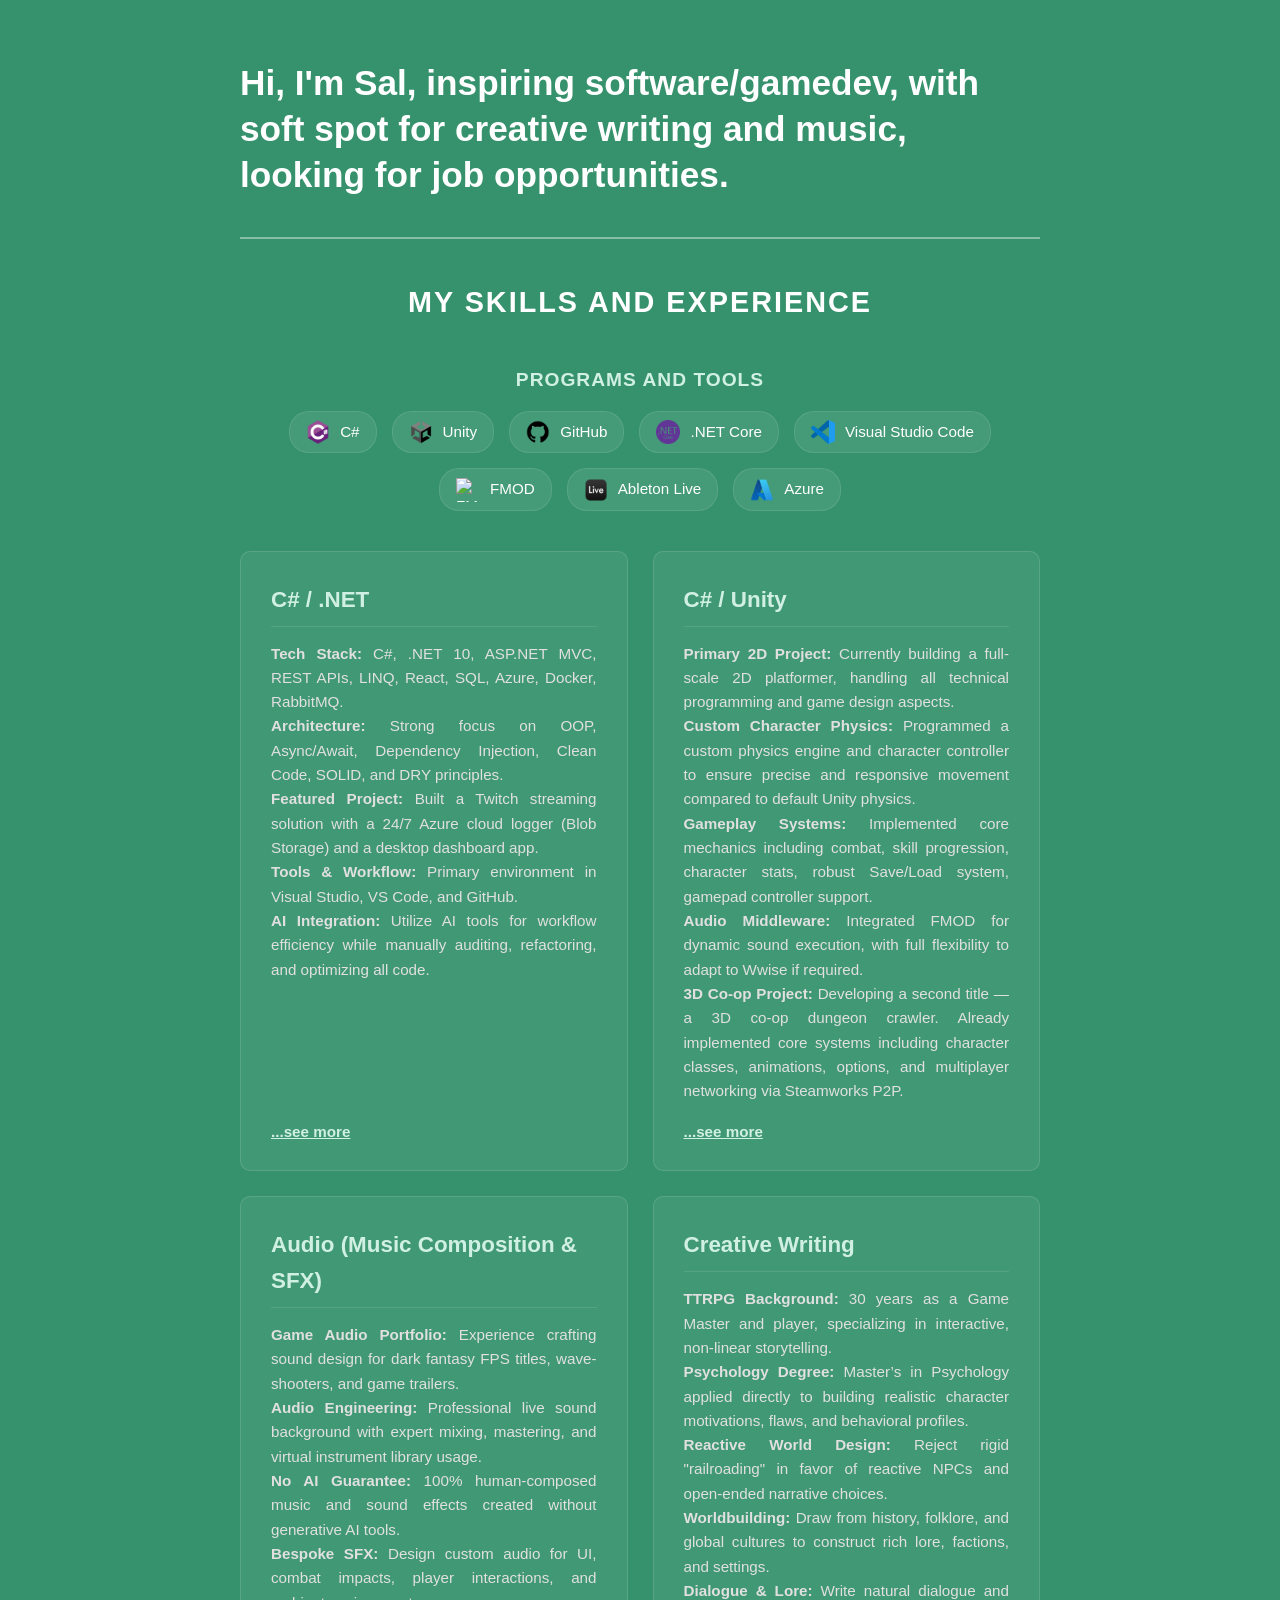
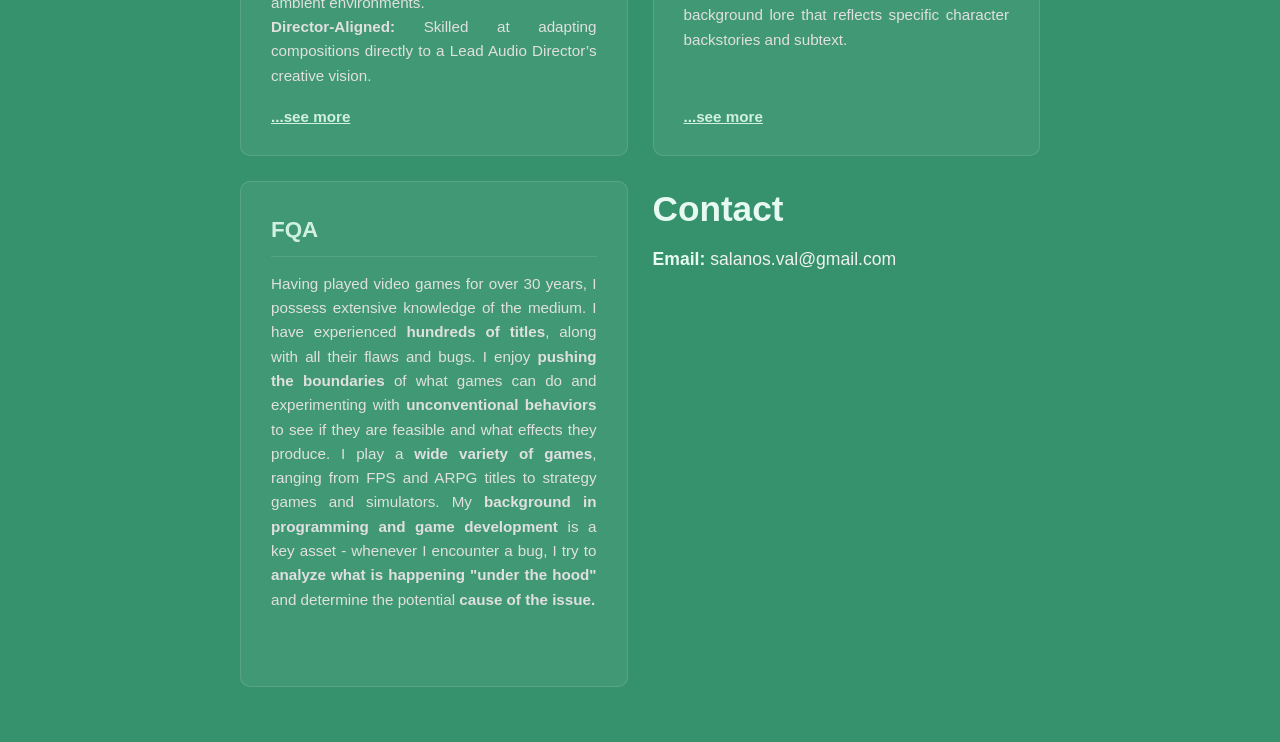
==== commit b3ed3d77: "Add files via upload" ====
--- a/index.html
+++ b/index.html
@@ -29,7 +29,7 @@
                 <div class="tools-grid">
 
                     <div class="tool-card">
-                        <img src="images/CSharp.png" alt="C#">
+                        <img src="images/csharp.png" alt="C#">
                         <span>C#</span>
                     </div>
 
@@ -154,7 +154,7 @@
                 </div>
 
                 <!-- Panel 5: FQA -->
-                <div class="panel-card" data-target="details-writing">
+                <div class="panel-card no-expand">
                     <div>
                         <h4>FQA</h4>
                         <p>Having played video games for over 30 years, I possess extensive knowledge of the medium. I
@@ -363,7 +363,7 @@
 
     <!-- Script for showing, hiding and auto-scrolling -->
     <script>
-        const panels = document.querySelectorAll('.panel-card');
+        const panels = document.querySelectorAll('.panel-card:not(.no-expand)');
         const detailContents = document.querySelectorAll('.detail-content');
         const detailsContainer = document.getElementById('details-container');
         const closeBtns = document.querySelectorAll('.close-detail-btn');
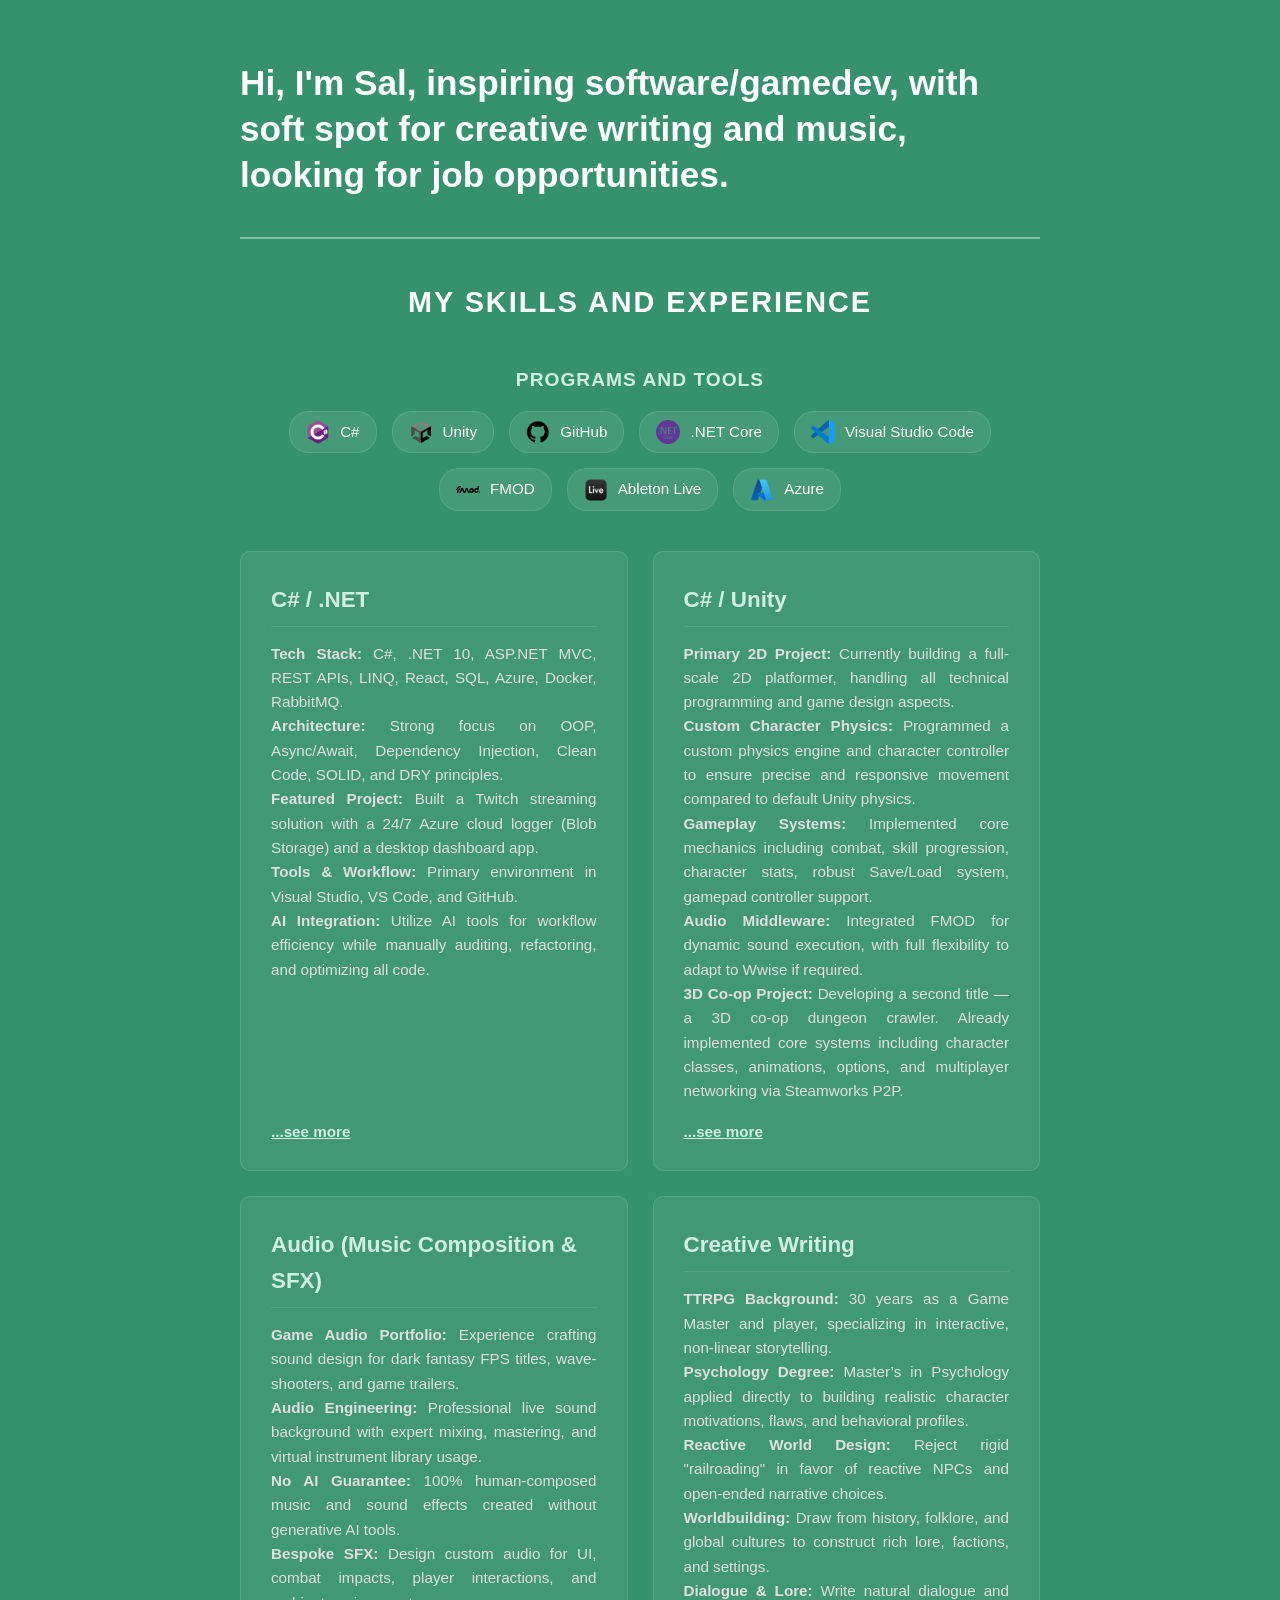
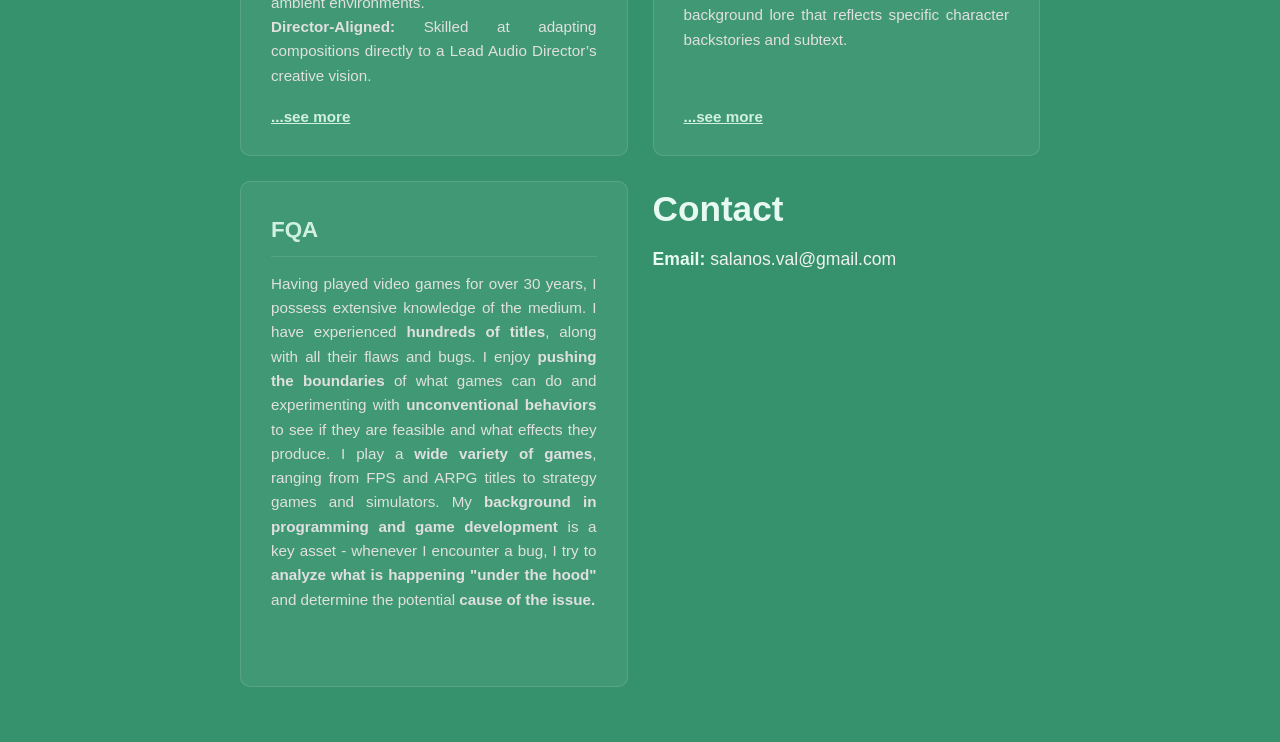
==== commit 673df8c4: "Add files via upload" ====
--- a/index.html
+++ b/index.html
@@ -54,7 +54,7 @@
                     </div>
 
                     <div class="tool-card">
-                        <img src="images/FMODBlack.png" alt="FMOD">
+                        <img src="images/fmodblack.png" alt="FMOD">
                         <span>FMOD</span>
                     </div>
 
